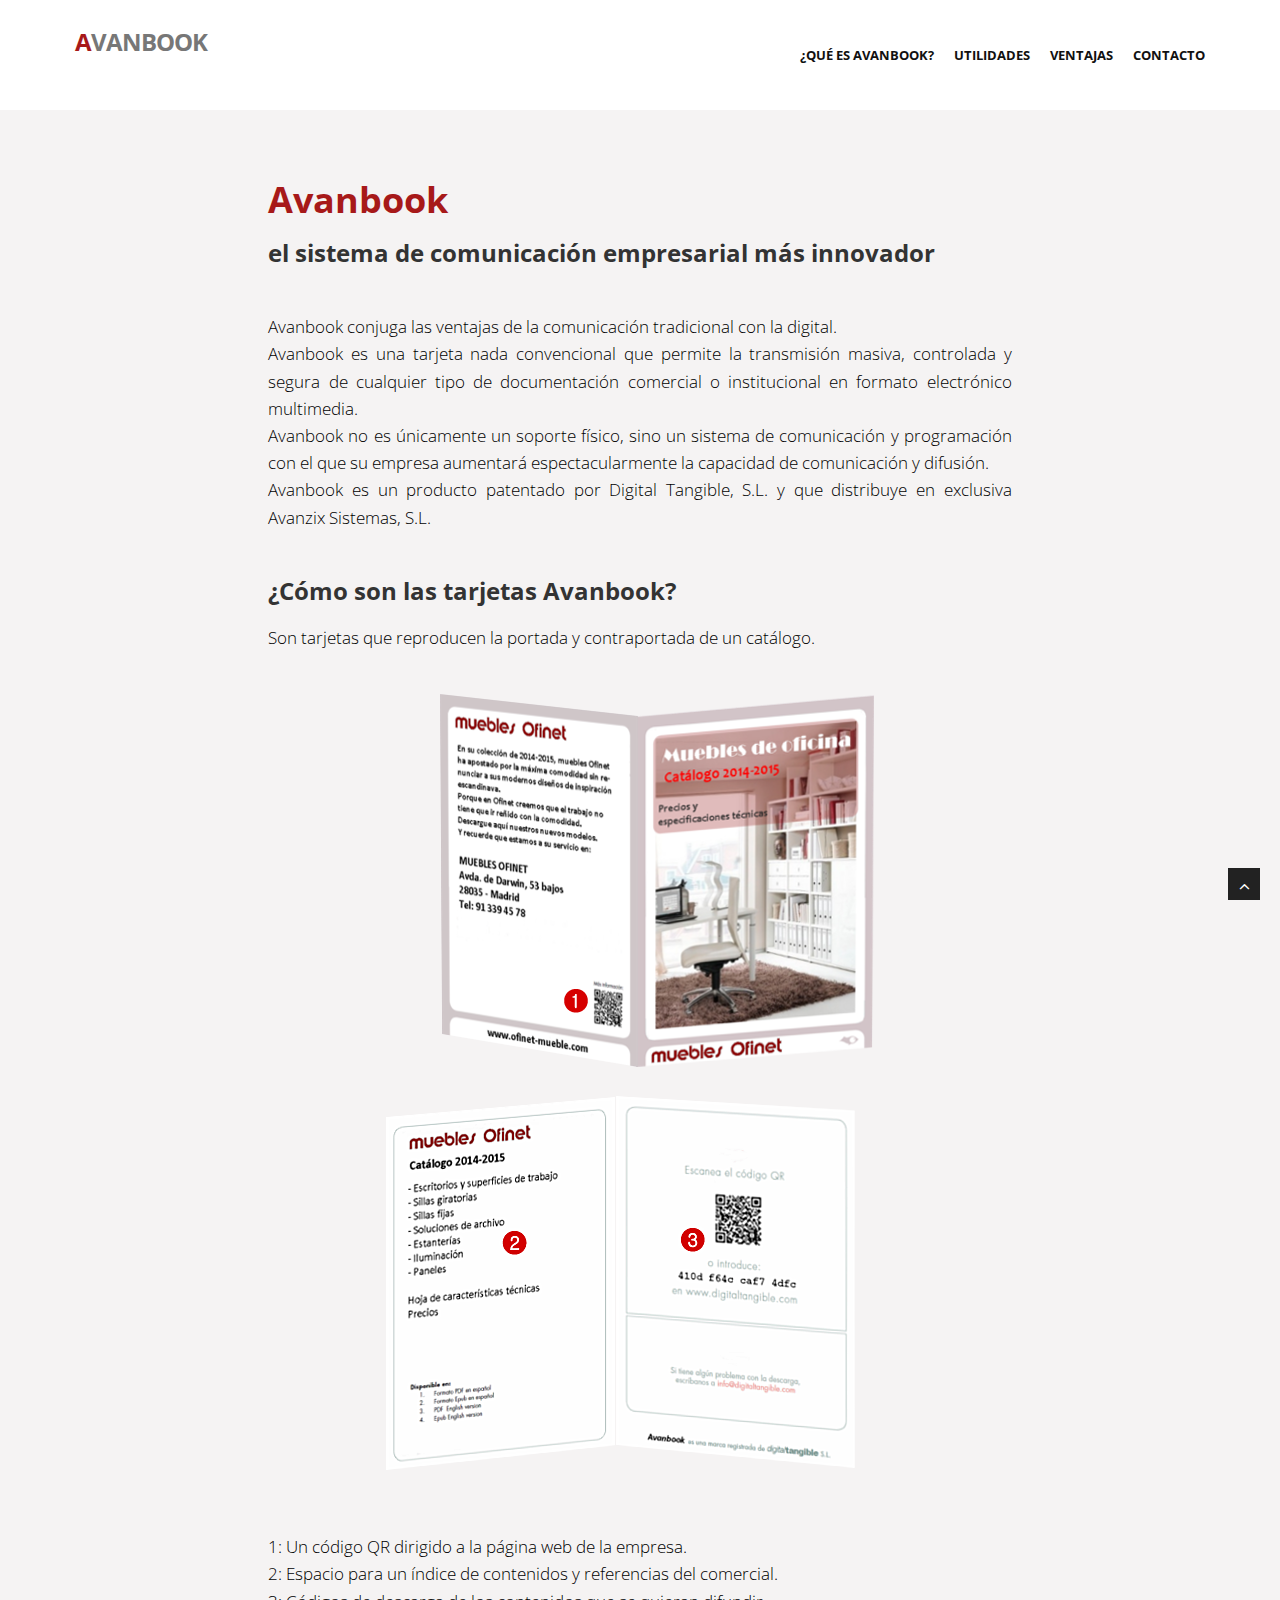
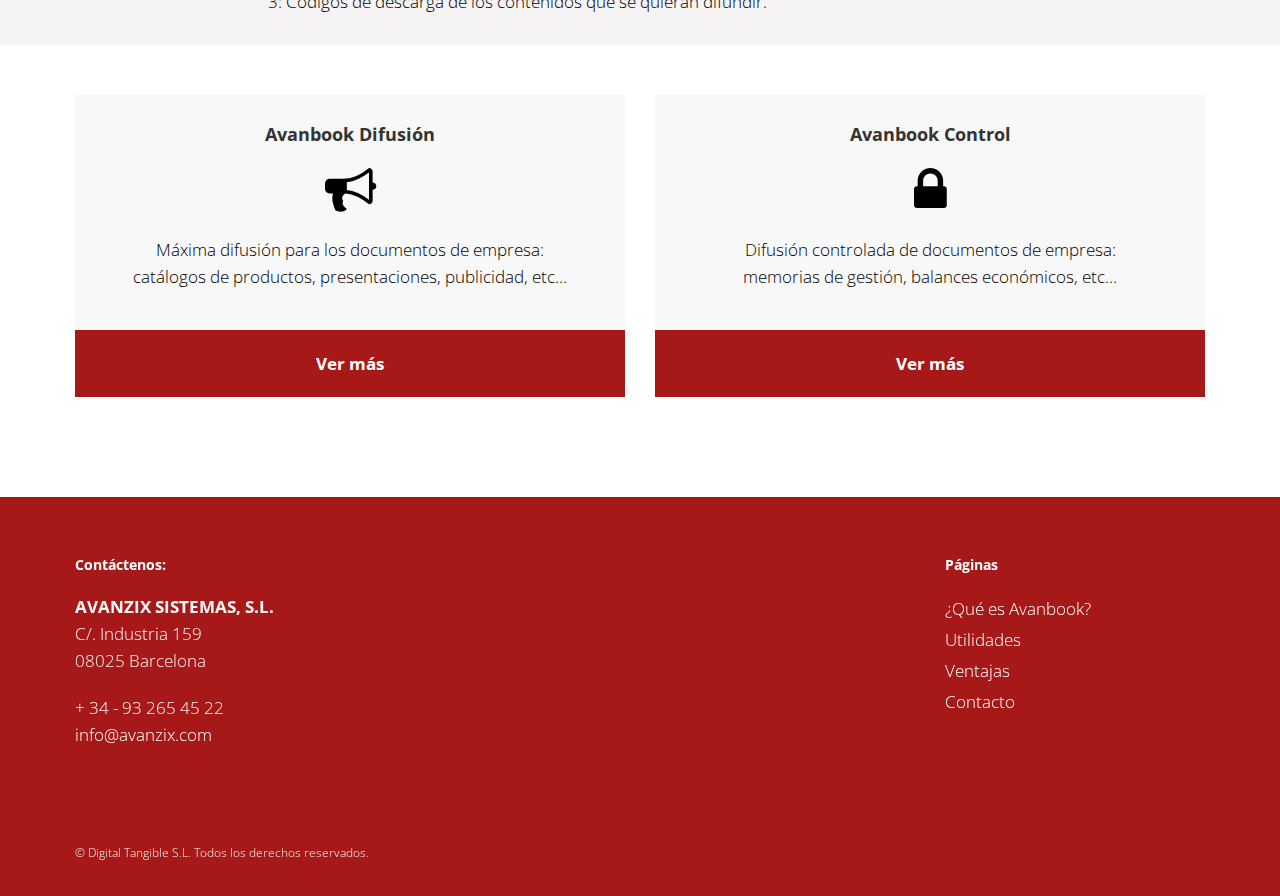
==== avanbook.html @ 6d91acd9 "SEO" ====
<!DOCTYPE html>
<html lang="en">
<head>
    <meta charset="utf-8">
    <title>Sepa quién ha leído su información de empresa y reduzca sus gastos de impresión de catálogos con Avanbook, el sistema de comunicación más innovador</title>
    <meta name="viewport" content="width=device-width, initial-scale=1.0"/>
    <meta name="description" content=""/>
    <!-- css -->
    <link href="css/bootstrap.min.css" rel="stylesheet"/>
    <link href="css/fancybox/jquery.fancybox.css" rel="stylesheet">
    <link href="css/flexslider.css" rel="stylesheet"/>
    <link href="css/style.css" rel="stylesheet"/>


    <!-- Theme skin -->
    <link href="skins/default.css" rel="stylesheet"/>

    <!-- HTML5 shim, for IE6-8 support of HTML5 elements -->
    <!--[if lt IE 9]>
    <script src="http://html5shim.googlecode.com/svn/trunk/html5.js"></script>
    <![endif]-->

</head>
<body>
<div id="wrapper">
    <!-- start header -->
    <header>
        <div class="navbar navbar-default navbar-static-top">
            <div class="container">
                <div class="navbar-header">
                    <button type="button" class="navbar-toggle" data-toggle="collapse" data-target=".navbar-collapse">
                        <span class="icon-bar"></span>
                        <span class="icon-bar"></span>
                        <span class="icon-bar"></span>
                    </button>
                    <a class="navbar-brand" href="index.html"><span>A</span>vanbook</a>
                </div>
                <div class="navbar-collapse collapse ">
                    <ul class="nav navbar-nav">
                        <li><a href="avanbook.html">¿Qué es Avanbook?</a></li>
                        <li><a href="features.html">Utilidades </a></li>
                        <li><a href="benefits.html">Ventajas </a></li>
                        <li><a href="contact.html">Contacto</a></li>
                    </ul>
                </div>
            </div>
        </div>
    </header>
    <section class="callaction">
        <div class="container">
            <div class="row">
                <div class="col-lg-8 col-lg-offset-2 justified">
                    <h1 class="block-heading">Avanbook</h1>

                    <h3>el sistema de comunicación empresarial más innovador</h3>


                    <br>
                    Avanbook conjuga las ventajas de la comunicación tradicional con la digital.<br>
                    Avanbook es una tarjeta nada convencional que permite la transmisión masiva, controlada y segura de
                    cualquier tipo de
                    documentación comercial o institucional en formato electrónico multimedia.<br>
                    Avanbook no es únicamente un soporte físico, sino un sistema de comunicación y programación
                    con el que su empresa aumentará espectacularmente la capacidad de comunicación y difusión.<br>
                    Avanbook es un producto patentado por Digital Tangible, S.L. y que distribuye en exclusiva Avanzix
                    Sistemas, S.L.<br>

                    <br>
                    <h3>¿Cómo son las tarjetas Avanbook?</h3>
                    Son tarjetas que reproducen la portada y contraportada de un catálogo. <br>
                    <br>

                    <img class="center-block img-responsive" src="img/mueblesofinetnumerado.png" alt="Avanbook difusión (frontal)">

                    <img class="center-block img-responsive" src="img/mueblesofinet2numerado.png" alt="Avanbook difusión (interior)" >
                    <br><br>
                    1: Un código QR dirigido a la página web de la empresa.<br>

                    2: Espacio para un índice de contenidos y referencias del comercial.<br>

                    3: Códigos de descarga de los contenidos que se quieran difundir.<br>


                </div>
            </div>
        </div>
    </section>
    <section id="content">
        <div class="container">
            <div class="row">
                <div class="col-lg-12">
                    <div class="row">
                        <div class="col-lg-6">
                            <div class="box">
                                <div class="box-gray aligncenter">
                                    <h4>Avanbook Difusión</h4>

                                    <div class="icon">
                                        <i class="fa fa-bullhorn fa-3x"></i>
                                    </div>
                                    <p>
                                        Máxima difusión para los documentos de empresa:<br>

                                        catálogos de productos,
                                        presentaciones, publicidad,
                                        etc…
                                    </p>

                                </div>
                                <div class="box-bottom">
                                    <a href="benefits.html">Ver más</a>
                                </div>
                            </div>
                        </div>
                        <div class="col-lg-6">
                            <div class="box">
                                <div class="box-gray aligncenter">
                                    <h4>Avanbook Control</h4>

                                    <div class="icon">
                                        <i class="fa fa-lock fa-3x"></i>
                                    </div>
                                    <p>
                                        Difusión controlada de documentos de empresa:<br>

                                        memorias de gestión,
                                        balances económicos,
                                        etc…
                                    </p>

                                </div>
                                <div class="box-bottom">
                                    <a href="benefits.html#ab_ctrl">Ver más</a>
                                </div>
                            </div>
                        </div>
                    </div>
                </div>
            </div>
        </div>
    </section>
    <footer>
        <div class="container">
            <div class="row">
                <div class="col-lg-3">
                    <div class="widget">
                        <h5 class="widgetheading">Contáctenos:</h5>
                        <address>
                            <strong>AVANZIX SISTEMAS, S.L.</strong><br>
                            C/. Industria 159<br>
                            08025 Barcelona
                        </address>
                        <p>
                            <i class="icon-phone"></i> + 34 - 93 265 45 22 <br>
                            <i class="icon-envelope-alt"></i> <a href="mailto:info@avanzix.com?subject=Informaci%C3%B3n%20sobre%20Avanbook" target="_top">info@avanzix.com</a>
                        </p>
                    </div>
                </div>
                <div class="col-lg-3 col-lg-offset-6">
                    <div class="widget">
                        <h5 class="widgetheading">Páginas</h5>
                        <ul class="link-list">
                            <li><a href="avanbook.html">¿Qué es Avanbook?</a></li>
                            <li><a href="features.html">Utilidades
                            </a></li>
                            <li><a href="benefits.html">Ventajas </a></li>
                            <li><a href="mailto:info@avanzix.com" target="_top">Contacto</a></li>
                        </ul>
                    </div>
                </div>
            </div>
        </div>
        <div id="sub-footer">
            <div class="container">
                <div class="row">
                    <div class="col-lg-6">
                        <div class="copyright">
                            <p>
                                &copy; Digital Tangible S.L. Todos los derechos reservados.
                            </p>
                        </div>
                    </div>
                </div>
            </div>
        </div>
    </footer>
</div>
<a href="#" class="scrollup"><i class="fa fa-angle-up active"></i></a>
<!-- javascript
    ================================================== -->
<!-- Placed at the end of the document so the pages load faster -->
<script src="js/jquery.js"></script>
<script src="js/jquery.easing.1.3.js"></script>
<script src="js/bootstrap.min.js"></script>
<script src="js/jquery.fancybox.pack.js"></script>
<script src="js/jquery.fancybox-media.js"></script>
<script src="js/google-code-prettify/prettify.js"></script>
<script src="js/portfolio/jquery.quicksand.js"></script>
<script src="js/portfolio/setting.js"></script>
<script src="js/jquery.flexslider.js"></script>
<script src="js/animate.js"></script>
<script src="js/custom.js"></script>
</body>
</html>
---- css/style.css ----
/* ==== Google font ==== */
@import url('http://fonts.googleapis.com/css?family=Noto+Serif:400,400italic,700|Open+Sans:300,400,600,700');
/* === prettify === */
@import url('../js/google-code-prettify/prettify.css');
/* === fontawesome === */
@import url('font-awesome.css');
/* === custom icon === */
@import url('custom-fonts.css');
/* ==== overwrite bootstrap standard ==== */
@import url('overwrite.css');
@import url('animate.css');

/* ===================================
1. General
==================================== */

body {
    font-family: 'Open Sans', Arial, sans-serif;
    font-size: 17px;
    font-weight: 300;
    line-height: 1.6em;
    color: #656565;
}

a:active {
    outline: 0;
}

.clear {
    clear: both;
}

h1, h2, h3, h4, h5, h6 {
    font-family: 'Open Sans', Arial, sans-serif;
    font-weight: 700;
    line-height: 1.1em;
    color: #333;
    margin-bottom: 20px;
}

/* ===================================
2. layout
==================================== */

.container {
    padding: 0 20px 0 20px;
    position: relative;
}

#wrapper {
    width: 100%;
    margin: 0;
    padding: 0;
}

.row, .row-fluid {
    margin-bottom: 30px;
}

.row .row, .row-fluid .row-fluid {
    margin-bottom: 30px;
}

.row.nomargin, .row-fluid.nomargin {
    margin-bottom: 0;
}

/* ===================================
3. Responsive media
==================================== */

.video-container, .map-container, .embed-container {
    position: relative;
    margin: 0 0 15px 0;
    padding-bottom: 51%;
    padding-top: 30px;
    height: 0;
    overflow: hidden;
    border: none;
}

.embed-container iframe,
.embed-container object,
.embed-container embed,
.video-container iframe,
.map-container iframe,
.map-container object,
.map-container embed,
.video-container object,
.video-container embed {
    position: absolute;
    top: 0;
    left: 0;
    width: 100%;
    height: 100%;
}

iframe {
    border: none;
}

img.img-polaroid {
    margin: 0 0 20px 0;
}

.img-box {
    max-width: 100%;
}

/* ===================================
4. Header
==================================== */

/* --- header -- */

header .navbar {
    margin-bottom: 0;
}

.navbar-default {
    border: none;
}

.navbar-brand {
    color: #222;
    text-transform: uppercase;
    font-size: 24px;
    font-weight: 700;
    line-height: 1em;
    letter-spacing: -1px;
    margin-top: 30px;
    padding: 0 0 0 15px;
}

header .navbar-collapse ul.navbar-nav {
    float: right;
    margin-right: 0;
}

header .navbar-default {
    background-color: #fff;
}

header .nav li a:hover,
header .nav li a:focus,
header .nav li.active a,
header .nav li.active a:hover,
header .nav li a.dropdown-toggle:hover,
header .nav li a.dropdown-toggle:focus,
header .nav li.active ul.dropdown-menu li a:hover,
header .nav li.active ul.dropdown-menu li.active a {
    -webkit-transition: all .3s ease;
    -moz-transition: all .3s ease;
    -ms-transition: all .3s ease;
    -o-transition: all .3s ease;
    transition: all .3s ease;
}

header .navbar-default .navbar-nav > .open > a,
header .navbar-default .navbar-nav > .open > a:hover,
header .navbar-default .navbar-nav > .open > a:focus {
    -webkit-transition: all .3s ease;
    -moz-transition: all .3s ease;
    -ms-transition: all .3s ease;
    -o-transition: all .3s ease;
    transition: all .3s ease;
}

header .navbar {
    min-height: 100px;
}

header .navbar-nav > li {
    padding-bottom: 30px;
    padding-top: 30px;
}

header .navbar-nav > li > a {
    padding-bottom: 6px;
    padding-top: 5px;
    margin-left: 2px;
    line-height: 30px;
    font-weight: 700;
    -webkit-transition: all .3s ease;
    -moz-transition: all .3s ease;
    -ms-transition: all .3s ease;
    -o-transition: all .3s ease;
    transition: all .3s ease;
}

.dropdown-menu li a:hover {
    color: #fff !important;
}

header .nav .caret {
    border-bottom-color: #f5f5f5;
    border-top-color: #f5f5f5;
}

.navbar-default .navbar-nav > .active > a,
.navbar-default .navbar-nav > .active > a:hover,
.navbar-default .navbar-nav > .active > a:focus {
    background-color: #fff;
}

.navbar-default .navbar-nav > .open > a,
.navbar-default .navbar-nav > .open > a:hover,
.navbar-default .navbar-nav > .open > a:focus {
    background-color: #fff;
}

.dropdown-menu {
    box-shadow: none;
    border-radius: 0;
    border: none;
}

.dropdown-menu li:last-child {
    padding-bottom: 0 !important;
    margin-bottom: 0;
}

header .nav li .dropdown-menu {
    padding: 0;
}

header .nav li .dropdown-menu li a {
    line-height: 28px;
    padding: 3px 12px;
}

/* --- menu --- */

header .navigation {
    float: right;
}

header ul.nav li {
    border: none;
    margin: 0;
}

header ul.nav li a {
    font-size: 12px;
    border: none;
    font-weight: 700;
    text-transform: uppercase;
}

header ul.nav li ul li a {
    font-size: 12px;
    border: none;
    font-weight: 300;
    text-transform: uppercase;
}

.navbar .nav > li > a {
    color: #111;
    text-shadow: none;
}

.navbar .nav a:hover {
    background: none;
}

.navbar .nav > .active > a, .navbar .nav > .active > a:hover {
    background: none;
    font-weight: 700;
}

.navbar .nav > .active > a:active, .navbar .nav > .active > a:focus {
    background: none;
    outline: 0;
    font-weight: 700;
}

.navbar .nav li .dropdown-menu {
    z-index: 2000;
}

header ul.nav li ul {
    margin-top: 1px;
}

header ul.nav li ul li ul {
    margin: 1px 0 0 1px;
}

.dropdown-menu .dropdown i {
    position: absolute;
    right: 0;
    margin-top: 3px;
    padding-left: 20px;
}

.navbar .nav > li > .dropdown-menu:before {
    display: inline-block;
    border-right: none;
    border-bottom: none;
    border-left: none;
    border-bottom-color: none;
    content: none;
}

ul.nav li.dropdown a {
    z-index: 1000;
    display: block;
}

select.selectmenu {
    display: none;
}

/* ===================================
5. Section: Featured
==================================== */

#featured {
    width: 100%;
    background: #fcfcfc;
    position: relative;
    margin: 0;
    padding: 0;
}

/* ===================================
6. Sliders
==================================== */
/* --- flexslider --- */

#featured .flexslider {
    padding: 0;
    margin: 50px 0 30px;
    background: #fff;
    position: relative;
    zoom: 1;
}

.flex-caption {
    background: none;
    -ms-filter: progid:DXImageTransform.Microsoft.gradient(startColorstr=#4C000000, endColorstr=#4C000000);
    filter: progid:DXImageTransform.Microsoft.gradient(startColorstr=#4C000000, endColorstr=#4C000000);
    zoom: 1;
}

.flex-caption {
    bottom: 35px;
    background-color: rgba(0, 0, 0, 0.8);
    color: #fff;
    margin: 0 50px;
    padding: 25px 25px 25px 30px;
    position: absolute;
    right: 0;
    width: 295px;
}

.flex-caption h3 {
    color: #fff;
    letter-spacing: 1px;
    margin-bottom: 8px;
    text-transform: uppercase;
}

.flex-caption p {
    margin: 0 0 15px;
}

/* ===================================
7. Section: call action
==================================== */
section.callaction {
    background: #F5F3F3;
    padding: 50px 0 0 0;
}

/* ===================================
8. Section: Content
==================================== */

#content {
    position: relative;
    background: #fff;
    padding: 50px 0 40px 0;
}

#content img {
    max-width: 100%;
    height: auto;
}

/* --- Call to action --- */

.cta-text {
    text-align: center;
    margin-top: 10px;
}

.big-cta .cta {
    margin-top: 10px;
}

/* --- box --- */

.box {
    width: 100%;
}

.box-gray {
    background: #f8f8f8;
    padding: 20px 20px 30px;
}

.box-gray h4, .box-gray i {
    margin-bottom: 20px;
}

.box-bottom {
    padding: 20px 0;
    text-align: center;
}

.box-bottom a {
    color: #fff;
    font-weight: 700;
}

.box-bottom a:hover {
    color: #eee;
    text-decoration: none;
}

/* ===================================
9. Section: Bottom
==================================== */

#bottom {
    background: #fcfcfc;
    padding: 50px 0 0;

}

/* twitter */
#twitter-wrapper {
    text-align: center;
    width: 70%;
    margin: 0 auto;
}

#twitter em {
    font-style: normal;
    font-size: 13px;
}

#twitter em.twitterTime a {
    font-weight: 600;
}

#twitter ul {
    padding: 0;
    list-style: none;
}

#twitter ul li {
    font-size: 20px;
    line-height: 1.6em;
    font-weight: 300;
    margin-bottom: 20px;
    position: relative;
    word-break: break-word;
}

/* ===================================
10. Inner - Section: page headline
==================================== */

#inner-headline {
    background: #252525;
    position: relative;
    margin: 0;
    padding: 0;
    color: #fefefe;
}

#inner-headline .inner-heading h2 {
    color: #fff;
    margin: 20px 0 0 0;
}

/* --- breadcrumbs --- */
#inner-headline ul.breadcrumb {
    margin: 30px 0 0;
    float: left;
}

#inner-headline ul.breadcrumb li {
    margin-bottom: 0;
    padding-bottom: 0;
}

#inner-headline ul.breadcrumb li {
    font-size: 13px;
    color: #fff;
}

#inner-headline ul.breadcrumb li i {
    color: #dedede;
}

#inner-headline ul.breadcrumb li a {
    color: #fff;
}

ul.breadcrumb li a:hover {
    text-decoration: none;
}

/* ============================
11. Forms
============================= */

/* --- contact form  ---- */
form#contactform input[type="text"] {
    width: 100%;
    border: 1px solid #f5f5f5;
    min-height: 40px;
    padding-left: 20px;
    font-size: 13px;
    padding-right: 20px;
    -webkit-box-sizing: border-box;
    -moz-box-sizing: border-box;
    box-sizing: border-box;

}

form#contactform textarea {
    border: 1px solid #f5f5f5;
    width: 100%;
    padding-left: 20px;
    padding-top: 10px;
    font-size: 13px;
    padding-right: 20px;
    -webkit-box-sizing: border-box;
    -moz-box-sizing: border-box;
    box-sizing: border-box;

}

form#contactform .validation {
    font-size: 11px;
}

#sendmessage {
    border: 1px solid #e6e6e6;
    background: #f6f6f6;
    display: none;
    text-align: center;
    padding: 15px 12px 15px 65px;
    margin: 10px 0;
    font-weight: 600;
    margin-bottom: 30px;

}

#sendmessage.show, .show {
    display: block;
}

/* --- comment form ---- */
form#commentform input[type="text"] {
    width: 100%;
    min-height: 40px;
    padding-left: 20px;
    font-size: 13px;
    padding-right: 20px;
    -webkit-box-sizing: border-box;
    -moz-box-sizing: border-box;
    box-sizing: border-box;
    -webkit-border-radius: 2px 2px 2px 2px;
    -moz-border-radius: 2px 2px 2px 2px;
    border-radius: 2px 2px 2px 2px;

}

form#commentform textarea {
    width: 100%;
    padding-left: 20px;
    padding-top: 10px;
    font-size: 13px;
    padding-right: 20px;
    -webkit-box-sizing: border-box;
    -moz-box-sizing: border-box;
    box-sizing: border-box;
    -webkit-border-radius: 2px 2px 2px 2px;
    -moz-border-radius: 2px 2px 2px 2px;
    border-radius: 2px 2px 2px 2px;
}

/* --- search form --- */
.search {
    float: right;
    margin: 35px 0 0;
    padding-bottom: 0;
}

#inner-headline form.input-append {
    margin: 0;
    padding: 0;
}

/* ===============================
12. Portfolio
================================ */

.work-nav #filters {
    margin: 0;
    padding: 0;
    list-style: none;
}

.work-nav #filters li {
    margin: 0 10px 30px 0;
    padding: 0;
    float: left;
}

.work-nav #filters li a {
    color: #7F8289;
    font-size: 16px;
    display: block;
}

.work-nav #filters li a:hover {

}

.work-nav #filters li a.selected {
    color: #DE5E60;
}

#thumbs {
    margin: 0;
    padding: 0;
}

#thumbs li {
    list-style-type: none;
}

.item-thumbs {
    position: relative;
    overflow: hidden;
    margin-bottom: 30px;
    cursor: pointer;
}

.item-thumbs a + img {
    width: 100%;
}

.item-thumbs .hover-wrap {
    position: absolute;
    display: block;
    width: 100%;
    height: 100%;

    opacity: 0;
    filter: alpha(opacity=0);

    -webkit-transition: all 450ms ease-out 0s;
    -moz-transition: all 450ms ease-out 0s;
    -o-transition: all 450ms ease-out 0s;
    transition: all 450ms ease-out 0s;

    -webkit-transform: rotateY(180deg) scale(0.5, 0.5);
    -moz-transform: rotateY(180deg) scale(0.5, 0.5);
    -ms-transform: rotateY(180deg) scale(0.5, 0.5);
    -o-transform: rotateY(180deg) scale(0.5, 0.5);
    transform: rotateY(180deg) scale(0.5, 0.5);
}

.item-thumbs:hover .hover-wrap,
.item-thumbs.active .hover-wrap {
    opacity: 1;
    filter: alpha(opacity=100);

    -webkit-transform: rotateY(0deg) scale(1, 1);
    -moz-transform: rotateY(0deg) scale(1, 1);
    -ms-transform: rotateY(0deg) scale(1, 1);
    -o-transform: rotateY(0deg) scale(1, 1);
    transform: rotateY(0deg) scale(1, 1);
}

.item-thumbs .hover-wrap .overlay-img {
    position: absolute;
    width: 50%;
    height: 100%;
    opacity: 0.80;
    filter: alpha(opacity=80);
    background: #000;
}

.item-thumbs .hover-wrap .overlay-img-thumb {
    position: absolute;
    border-radius: 60px;
    top: 50%;
    left: 50%;
    margin: -16px 0 0 -16px;
    color: #fff;
    font-size: 32px;
    line-height: 1em;
    opacity: 1;
    filter: alpha(opacity=100);
}

/* --- Portolio filter --- */

ul.portfolio-categ {
    margin: 10px 0 30px 0;
    padding: 0;
    float: left;
    list-style: none;
}

ul.portfolio-categ li {
    margin: 0;
    padding: 0 20px 0 0;
    float: left;
    list-style: none;
    font-size: 13px;
    font-weight: 600;
}

ul.portfolio-categ li a {
    display: block;
    padding: 35x 0 35x 0;
    color: #353535;
}

ul.portfolio-categ li.active a:hover, ul.portfolio-categ li a:hover, ul.portfolio-categ li a:focus, ul.portfolio-categ li a:active {
    text-decoration: none;
    outline: 0;
}

/* --- portfolio detail --- */
.top-wrapper {
    margin-bottom: 20px;
}

/* ===============================
13. Elements
================================ */

/* --- blockquote --- */
blockquote {
    font-size: 16px;
    font-weight: 400;
    font-family: 'Noto Serif', serif;
    font-style: italic;
    padding-left: 0;
    color: #a2a2a2;
    line-height: 1.6em;
    border: none;
}

blockquote cite {
    display: block;
    font-size: 12px;
    color: #666;
    margin-top: 10px;
}

blockquote cite:before {
    content: "\2014 \0020";
}

blockquote cite a,
blockquote cite a:visited,
blockquote cite a:visited {
    color: #555;
}

/* --- pullquotes --- */

.pullquote-left {
    display: block;
    color: #a2a2a2;
    font-family: 'Noto Serif', serif;
    font-size: 14px;
    line-height: 1.6em;
    padding-left: 20px;
}

.pullquote-right {
    display: block;
    color: #a2a2a2;
    font-family: 'Noto Serif', serif;
    font-size: 14px;
    line-height: 1.6em;
    padding-right: 20px;
}

/* --- button --- */
.btn-theme {
    color: #fff;
}

.btn-theme:hover {
    color: #eee;
}

/* --- list style --- */

ul.general {
    list-style: none;
    margin-left: 0;
}

ul.link-list {
    margin: 0;
    padding: 0;
    list-style: none;
}

ul.link-list li {
    margin: 0;
    padding: 2px 0 2px 0;
    list-style: none;
}

footer ul.link-list li a {
    color: #fff;
}

footer ul.link-list li a:hover {
    color: #eee;
}

/* --- Heading style --- */

h4.heading {
    font-weight: 700;
}

.heading {
    margin-bottom: 30px;
}

.heading {
    position: relative;

}

.widgetheading {
    width: 100%;

    padding: 0;
}

#bottom .widgetheading {
    position: relative;
    border-bottom: #e6e6e6 1px solid;
    padding-bottom: 9px;
}

aside .widgetheading {
    position: relative;
    border-bottom: #e9e9e9 1px solid;
    padding-bottom: 9px;
}

footer .widgetheading {
    position: relative;
}

footer .widget .social-network {
    position: relative;
}

#bottom .widget .widgetheading span, aside .widget .widgetheading span, footer .widget .widgetheading span {
    position: absolute;
    width: 60px;
    height: 1px;
    bottom: -1px;
    right: 0;

}

/* --- Map --- */
.map {
    position: relative;
    margin-top: -50px;
    margin-bottom: 40px;
}

.map iframe {
    width: 100%;
    height: 450px;
    border: none;
}

.map-grid iframe {
    width: 100%;
    height: 350px;
    border: none;
    margin: 0 0 -5px 0;
    padding: 0;
}

/* --- our team --- */

ul.team-detail {
    margin: -10px 0 0 0;
    padding: 0;
    list-style: none;
}

ul.team-detail li {
    border-bottom: 1px dotted #e9e9e9;
    margin: 0 0 15px 0;
    padding: 0 0 15px 0;
    list-style: none;
}

ul.team-detail li label {
    font-size: 13px;
}

ul.team-detail li h4, ul.team-detail li label {
    margin-bottom: 0;
}

ul.team-detail li ul.social-network {
    border: none;
    margin: 0;
    padding: 0;
}

ul.team-detail li ul.social-network li {
    border: none;
    margin: 0;
}

ul.team-detail li ul.social-network li i {
    margin: 0;
}

/* --- Pricing box --- */

.pricing-title {
    background: #fff;
    text-align: center;
    padding: 10px 0 10px 0;
}

.pricing-title h3 {
    font-weight: 600;
    margin-bottom: 0;
}

.pricing-offer {
    background: #fcfcfc;
    text-align: center;
    padding: 40px 0 40px 0;
    font-size: 18px;
    border-top: 1px solid #e6e6e6;
    border-bottom: 1px solid #e6e6e6;
}

.pricing-box.special .pricing-offer {
    color: #fff;
}

.pricing-offer strong {
    font-size: 78px;
    line-height: 89px;
}

.pricing-offer sup {
    font-size: 28px;
}

.pricing-content {
    background: #fff;
    text-align: center;
    font-size: 14px;
}

.pricing-content strong {
    color: #353535;
}

.pricing-content ul {
    list-style: none;
    padding: 0;
    margin: 0;
}

.pricing-content ul li {
    border-bottom: 1px solid #e9e9e9;
    list-style: none;
    padding: 15px 0 15px 0;
    margin: 0 0 0 0;
    color: #888;
}

.pricing-action {
    margin: 0;
    background: #fcfcfc;
    text-align: center;
    padding: 20px 0 30px 0;
}

.pricing-wrapp {
    margin: 0 auto;
    width: 100%;
    background: #fd0000;
}

/* --- pricing box alt 1 --- */
.pricing-box-alt {
    border: 1px solid #e6e6e6;
    background: #fcfcfc;
    position: relative;
    margin: 0 0 20px 0;
    padding: 0;
    -webkit-box-shadow: 0 2px 0 rgba(0, 0, 0, 0.03);
    -moz-box-shadow: 0 2px 0 rgba(0, 0, 0, 0.03);
    box-shadow: 0 2px 0 rgba(0, 0, 0, 0.03);
    -webkit-box-sizing: border-box;
    -moz-box-sizing: border-box;
    box-sizing: border-box;
}

.pricing-box-alt .pricing-heading {
    background: #fcfcfc;
    text-align: center;
    padding: 40px 0 0px 0;
    display: block;
}

.pricing-box-alt.special .pricing-heading {
    background: #fcfcfc;
    text-align: center;
    padding: 40px 0 1px 0;
    border-bottom: none;
    display: block;
    color: #fff;
}

.pricing-box-alt.special .pricing-heading h3 {
    color: #fff;
}

.pricing-box-alt .pricing-heading h3 strong {
    font-size: 32px;
    font-weight: 700;
    letter-spacing: -1px;
}

.pricing-box-alt .pricing-heading h3 {
    font-size: 32px;
    font-weight: 300;
    letter-spacing: -1px;
}

.pricing-box-alt .pricing-terms {
    text-align: center;
    background: #333;
    display: block;
    overflow: hidden;
    padding: 30px 0 20px;
}

.pricing-box-alt .pricing-terms h6 {
    font-style: italic;
    margin-top: 10px;
    color: #fff;

    font-family: 'Noto Serif', serif;
}

.pricing-box-alt .icon .price-circled {
    margin: 10px 10px 10px 0;
    display: inline-block !important;
    text-align: center !important;
    color: #fff;
    width: 68px;
    height: 68px;
    padding: 12px;
    font-size: 16px;
    font-weight: 700;
    line-height: 68px;
    text-shadow: none;
    cursor: pointer;
    background-color: #888;
    border-radius: 64px;
    -moz-border-radius: 64px;
    -webkit-border-radius: 64px;
}

.pricing-box-alt .pricing-action {
    margin: 0;
    text-align: center;
    padding: 30px 0 30px 0;
}

/* ===============================
14. Blog & article
================================ */

article {
    margin-bottom: 40px;
}

article .post-heading h3 {
    margin-bottom: 20px;
}

article .post-heading h3 a {
    font-weight: 700;
    color: #353535;
}

article .post-heading h3 a:hover {
    text-decoration: none;
}

/* --- post meta --- */
.post-meta {
    background: #fcfcfc;
    border: 1px solid #e6e6e6;
    border-top: none;
    text-align: center;
}

.post-meta .format {
    border-bottom: 1px solid #e6e6e6;
    padding: 10px 0 10px;
}

.post-meta i {
    margin: 0;
}

.post-meta .date {
    border-bottom: 1px solid #e6e6e6;
    padding: 10px 0 10px;
}

.post-meta .date span {
    text-align: center;
    color: #999;
    font-size: 12px;
    font-weight: 600;
}

.post-meta .comments {
    padding: 10px 0 10px;
}

.post-meta .comments a {
    color: #999;
    font-size: 12px;
    font-weight: 700;
}

.post-meta .comments a:hover {
    text-decoration: none;
}

/* --- post format --- */

.post-image {
    margin-bottom: 20px;
}

.post-quote {
    margin-bottom: 20px;
}

.post-video {
    margin-bottom: 20px;
}

.post-audio {
    margin-bottom: 20px;
}

.post-link {
    margin-bottom: 20px;
}

.post-slider {
    margin-bottom: 20px;
}

.post-quote blockquote {
    font-size: 16px;
    color: #999;
    font-family: 'Noto Serif', serif;
    font-style: italic;
    line-height: 1.6em;
}

.post-image img:hover {
    -webkit-box-shadow: 0 0 2px #979797;
    -moz-box-shadow: 0 0 2px #979797;
    box-shadow: 0 0 2px #979797;
    -webkit-transition: all 1s ease-in-out;
    -moz-transition: all 1s ease-in-out;
    -o-transition: all 1s ease-in-out;
    transition: all 1s ease-in-out;
}

ul.meta-post {
    float: left;
    margin: 0;
    padding: 0;
    list-style: none;
}

ul.meta-post li {
    float: left;
    margin: 0 10px 0 0;
    padding: 0;
    list-style: none;
    border-right: 1px dotted #e9e9e9;
    padding-right: 10px;
}

ul.meta-post li i {
    float: left;
    font-size: 12px;
    margin: 2px 5px 0 0;
}

ul.meta-post li a {
    color: #999;
    float: left;
    font-size: 12px;
    font-weight: 600;
}

/* --- single post --- */
.bottom-article {
    overflow: hidden;
    border-top: 1px solid #f5f5f5;
    border-bottom: 1px solid #f5f5f5;
    padding: 10px 0 10px 0;
    margin-top: 20px;
}

/* --- author info --- */

.about-author {
    border: 1px solid #f5f5f5;
    padding: 20px;
    float: left;
    margin-bottom: 5px;
}

.about-author h5 {
    margin-bottom: 10px;
}

/* --- Comment --- */

.comment-area {
    float: left;
    width: 100%;
    margin-top: 30px;
}

.media-content {
    overflow: hidden;
    margin-left: 12px;
    border-bottom: 1px dotted #d5d5d5;
    padding-bottom: 20px;
}

.media-content h6 {
    font-size: 14px;
    font-weight: 700;
}

.media-content span {
    color: #a9a9a9;
    font-size: 14px;
    font-weight: 300;
}

.comment-area .thumbnail > img {
    display: block;
    width: 60px;
    height: 60px;
}

.filter-list {
    margin-top: 20px;
}

/* --- pagination --- */

#pagination a,
#pagination span {
    display: block;
    float: left;
    margin: 0 7px 0 0;
    padding: 7px 10px 6px 10px;
    font-size: 12px;
    line-height: 12px;
    color: #888;
    font-weight: 600;
}

#pagination a:hover {
    color: #fff;
    text-decoration: none;
}

#pagination span.current {
    background: #333;
    color: #fff;
    font-weight: bold;
}

/* ===============================
15. Aside, sidebar
================================ */

aside {
    position: relative;
    margin-bottom: 40px;
}

.sidebar-nav {
    float: left;
    width: 100%;
}

.right-sidebar {
    border-left: 1px solid #f5f5f5;
    padding: 0 0 0 30px;
    -webkit-box-shadow: inset 1px 0 0 0 rgba(0, 0, 0, .01);
    box-shadow: inset 1px 0 0 0 rgba(0, 0, 0, .01);

}

.left-sidebar {
    border-right: 1px solid #f5f5f5;
    padding: 0 30px 0 0;
    -webkit-box-shadow: inset 1px 0 0 0 rgba(0, 0, 0, .01);
    box-shadow: inset 1px 0 0 0 rgba(0, 0, 0, .01);
}

.left-sidebar .widget h3, .left-sidebar .widget .widget-content {
    padding-right: 20px;
}

aside .widget {
    margin-bottom: 40px;
}

ul.cat, ul.recent, ul.folio-detail, ul.contact-info {
    margin: 0;
    padding: 0;
    list-style: none;
}

ul.cat li, ul.recent li, ul.folio-detail li, ul.contact-info li {
    margin: 0 0 15px 0;
    list-style: none;
}

ul.cat li a, ul.folio-detail li a {
    color: #656565;
}

ul.folio-detail li label {
    display: inline;
    cursor: default;
    color: #353535;
    font-weight: bold;
}

.widget ul.recent li {
    margin-bottom: 20px;
}

ul.recent li h6 {
    margin: 0 0 10px 0;
}

ul.recent li h6 a {
    color: #353535;
    font-size: 16px;
    font-weight: 600;
}

.widget ul.tags {
    list-style: none;
    margin: 0;
    margin-left: 0;
    padding-left: 0;
}

.widget ul.tags li {
    margin: 0 5px 15px 0;
    display: inline-block;
}

.widget ul.tags li a {
    background: #e6e6e6;
    color: #333;
    padding: 5px 10px;
}

.widget ul.tags li a:hover {
    text-decoration: none;
    color: #fff;
}

/* ===== Widgets ===== */

/* --- flickr --- */
.widget .flickr_badge {
    width: 100%;
}

.widget .flickr_badge img {
    margin: 0 9px 20px 0;
}

footer .widget .flickr_badge {
    width: 100%;
}

footer .widget .flickr_badge img {
    margin: 0 9px 20px 0;
}

.flickr_badge img {
    width: 50px;
    height: 50px;
    float: left;
    margin: 0 9px 20px 0;
}

/* --- latest tweet widget --- */

.twitter ul {
    margin-left: 0;
    list-style: none;
}

.twitter img {
    float: left;
    margin-right: 15px;
}

.twitter span.tweet_time {
    display: block;
    padding-bottom: 5px;

}

.twitter li {
    border-bottom: 1px dashed #efefef;
    padding-bottom: 20px;
    margin-bottom: 20px;
    list-style: none;
}

.twitter li:last-child {
    border: none;
}

/* --- Recent post widget --- */

.recent-post {
    margin: 20px 0 0 0;
    padding: 0;
    line-height: 18px;
}

.recent-post h5 a:hover {
    text-decoration: none;
}

.recent-post .text h5 a {
    color: #353535;
}

ul.time-post {
    float: left;
    width: 120px;
    padding: 0;
    list-style: none;
    margin: 0 20px 0 0;
    text-align: center;
    color: #0e0f0f;
}

ul.time-post li {
    float: none;
    background: #f8f8f8;
    list-style: none;
    margin: 0 0 2px 0;
    padding: 0;
}

ul.time-post li a img:hover {
    opacity: 0.8;
    /* For IE 5-7 */
    filter: progid:DXImageTransform.Microsoft.Alpha(Opacity=80);
    /* For IE 8 8 */
    -MS-filter: "progid:DXImageTransform.Microsoft.Alpha(Opacity=80)";
}

ul.time-post li.time {
    float: none;
    padding: 5px 0 5px 0;
    text-shadow: none;
}

.recent-post ul.time-post li.time {
    color: #121214;
}

.post-meta {
    margin-bottom: 20px;
}

.post-meta span {
    padding: 0 10px 0 10px;
    margin-bottom: 10px;
}

.post-meta span a {
    color: #919191;
}

.post-meta strong {
    font-weight: 200px;
    color: #c7c7c7;
}

.item .text {
    margin-left: 140px;
    margin-bottom: 20px;
}

/* ===============================
16. Footer
================================ */

footer {
    padding: 50px 0 0 0;
    color: #f8f8f8;
}

footer a {
    color: #fff;
}

footer a:hover {
    color: #eee;
}

footer h1, footer h2, footer h3, footer h4, footer h5, footer h6 {
    color: #fff;
}

footer address {
    line-height: 1.6em;
}

footer h5 a:hover, footer a:hover {
    text-decoration: none;
}

ul.social-network {
    list-style: none;
    margin: 0;
}

ul.social-network li {
    display: inline;
    margin: 0 5px;
}

#sub-footer {
    text-shadow: none;
    color: #f5f5f5;
    padding: 0;
    padding-top: 30px;
    margin: 20px 0 0 0;
}

#sub-footer p {
    margin: 0;
    padding: 0;
}

#sub-footer span {
    color: #f5f5f5;
}

.copyright {
    text-align: left;
    font-size: 12px;
}

#sub-footer ul.social-network {
    float: right;
}

/* ===============================
 Live preview purpose
================================ */
/* --- buttons --- */

.bs-docs-example {
    margin: 0 0 10px 0;
}

.demobtn a.btn {
    margin: 0 10px 10px 0;
}

section.demogrid .col-lg-1, section.demogrid .col-lg-2, section.demogrid .col-lg-3, section.demogrid .col-lg-4, section.demogrid .col-lg-5, section.demogrid .col-lg-6, section.demogrid .col-lg-7, section.demogrid .col-lg-8, section.demogrid .col-lg-9, section.demogrid .col-lg-10, section.demogrid .col-lg-11 {
    background: #f6f6f6;
    text-align: center;
    padding: 20px 0 20px;
}

section.demogrid .show-grid .row, section.demogrid .show-grid .row-fluid {
    margin-bottom: 0;
}

section.demogrid .show-grid .nest {
    background: #ddd;
    text-align: center;
    padding: 20px 0 20px;
}

section.demogrid .col-lg-12.nest {
    background: #f6f6f6;
    text-align: center;
    padding: 20px 0 0;
}

.demoinline p {
    display: inline;
    margin-right: 20px;
}

/* ===============================
17. Divider, Line & Misc
================================ */

.solidline {
    border-top: 1px solid #f5f5f5;
    margin: 0 0 30px;
}

.dottedline {
    border-top: 1px dotted #f5f5f5;
    margin: 0 0 30px;
}

.dashedline {
    border-top: 1px dashed #f5f5f5;
    margin: 0 0 30px;
}

.blankline {
    height: 1px;
    margin: 0 0 30px;
}

/* scroll to top */
.scrollup {
    position: fixed;
    width: 32px;
    height: 32px;
    bottom: 0px;
    right: 20px;
    background: #222;

}

a.scrollup {
    outline: 0;
    text-align: center;
}

a.scrollup:hover, a.scrollup:active, a.scrollup:focus {
    opacity: 1;
    text-decoration: none;
}

a.scrollup i {
    margin-top: 10px;
    color: #fff;
}

a.scrollup i:hover {
    text-decoration: none;
}

/* =============================
18. Position & alignment
============================= */

.absolute {
    position: absolute;
}

.relative {
    position: relative;
}

.aligncenter {
    text-align: center;
}

.aligncenter span {
    margin-left: 0;
}

.floatright {
    float: right;
}

.floatleft {
    float: left;
}

.floatnone {
    float: none;
}

.aligncenter {
    text-align: center;
}

/* --- Image allignment style --- */

img.pull-left, .align-left {
    float: left;
    margin: 0 15px 15px 0;
}

.widget img.pull-left {
    float: left;
    margin: 0 15px 15px 0;
}

img.pull-right, .align-right {
    float: right;
    margin: 0 0 15px 15px;
}

article img.pull-left, article .align-left {
    float: left;
    margin: 5px 15px 15px 0;
}

article img.pull-right, article .align-right {
    float: right;
    margin: 5px 0 15px 15px;
}

/* =============================
20. Spacer, margin
============================= */

.clear-marginbot {
    margin-bottom: 0;
}

.marginbot10 {
    margin-bottom: 10px;
}

.marginbot20 {
    margin-bottom: 20px;
}

.marginbot30 {
    margin-bottom: 30px;
}

.marginbot40 {
    margin-bottom: 40px;
}

.clear-margintop {
    margin-top: 0;
}

.margintop10 {
    margin-top: 10px;
}

.margintop20 {
    margin-top: 20px;
}

.margintop30 {
    margin-top: 30px;
}

.margintop40 {
    margin-top: 40px;
}

/* =============================
21. Media queries 
============================= */

@media (min-width: 768px) and (max-width: 979px) {

    a.detail {
        background: none;
        width: 100%;
    }

    footer .widget form input#appendedInputButton {
        display: block;
        width: 91%;
        -webkit-border-radius: 4px 4px 4px 4px;
        -moz-border-radius: 4px 4px 4px 4px;
        border-radius: 4px 4px 4px 4px;
    }

    footer .widget form .input-append .btn {
        display: block;
        width: 100%;
        padding-right: 0;
        padding-left: 0;
        -webkit-box-sizing: border-box;
        -moz-box-sizing: border-box;
        box-sizing: border-box;
        margin-top: 10px;
    }

    ul.related-folio li {
        width: 156px;
        margin: 0 20px 0 0;
    }
}

@media (max-width: 767px) {

    body {
        padding-right: 0;
        padding-left: 0;
    }

    .navbar-brand {
        margin-top: 10px;
        border-bottom: none;
    }

    .navbar-header {
        margin-top: 20px;
        border-bottom: none;
    }

    .navbar-nav {
        border-top: none;
        float: none;
        width: 100%;
    }

    header .navbar-nav > li {
        padding-bottom: 0;
        padding-top: 0;
    }

    header .nav li .dropdown-menu {
        margin-top: 0;
    }

    .dropdown-menu {
        position: absolute;
        top: 0;
        left: 40px;
        z-index: 1000;
        display: none;
        float: left;
        min-width: 160px;
        padding: 5px 0;
        margin: 2px 0 0;
        font-size: 13px;
        list-style: none;
        background-color: #fff;
        background-clip: padding-box;
        border: 1px solid #f5f5f5;
        border: 1px solid rgba(0, 0, 0, .15);
        border-radius: 0;
        -webkit-box-shadow: 0 6px 12px rgba(0, 0, 0, .175);
        box-shadow: 0 6px 12px rgba(0, 0, 0, .175);
    }

    .navbar-collapse.collapse {
        border: none;
        overflow: hidden;
    }

    .box {
        border-bottom: 1px solid #e9e9e9;
        padding-bottom: 20px;
    }

    #featured .flexslider .slide-caption {
        width: 90%;
        padding: 2%;
        position: absolute;
        left: 0;
        bottom: -40px;
    }

    #inner-headline .breadcrumb {
        float: left;
        clear: both;
        width: 100%;
    }

    .breadcrumb > li {
        font-size: 13px;
    }

    ul.portfolio li article a i.icon-48 {
        width: 20px;
        height: 20px;
        font-size: 16px;
        line-height: 20px;
    }

    .left-sidebar {
        border-right: none;
        padding: 0 0 0 0;
        border-bottom: 1px dotted #e6e6e6;
        padding-bottom: 10px;
        margin-bottom: 40px;
    }

    .right-sidebar {
        margin-top: 30px;
        border-left: none;
        padding: 0 0 0 0;
    }

    footer .col-lg-1, footer .col-lg-2, footer .col-lg-3, footer .col-lg-4, footer .col-lg-5, footer .col-lg-6,
    footer .col-lg-7, footer .col-lg-8, footer .col-lg-9, footer .col-lg-10, footer .col-lg-11, footer .col-lg-12 {
        margin-bottom: 20px;
    }

    #sub-footer ul.social-network {
        float: left;
    }

    [class*="span"] {
        margin-bottom: 20px;
    }

}

@media (max-width: 480px) {
    .bottom-article a.pull-right {
        float: left;
        margin-top: 20px;
    }

    .search {
        float: left;
    }

    .flexslider .flex-caption {
        display: none;
    }

    .cta-text {
        margin: 0 auto;
        text-align: center;
    }

    ul.portfolio li article a i {
        width: 20px;
        height: 20px;
        font-size: 14px;
    }

}

@media (max-width: 360px) {

}

/* custom */
.block-heading {
    color: #A71919;
}

.justified {
    text-align: justify;
}

body {
    color: #000000;
}
---- skins/default.css ----
/* === color === */

a, a:hover,a:focus,a:active, footer a.text-link:hover, strike, .post-meta span a:hover, footer a.text-link, 
ul.meta-post li a:hover, ul.cat li a:hover, ul.recent li h6 a:hover, ul.portfolio-categ li.active a, ul.portfolio-categ li.active a:hover, ul.portfolio-categ li a:hover,ul.related-post li h4 a:hover, span.highlight,article .post-heading h3 a:hover,
.navbar .nav > .active > a,.navbar .nav > .active > a:hover,.navbar .nav > li > a:hover,.navbar .nav > li > a:focus,.navbar .nav > .active > a:focus, .validation  { 
	color:#A71919;
}

.navbar-brand span{
    color: #A71919;
}

header .nav li a:hover,
header .nav li a:focus,
header .nav li.active a,
header .nav li.active a:hover,
header .nav li a.dropdown-toggle:hover,
header .nav li a.dropdown-toggle:focus,
header .nav li.active ul.dropdown-menu li a:hover,
header .nav li.active ul.dropdown-menu li.active a{
	color:#A71919;
}
.navbar-default .navbar-nav > .active > a,
.navbar-default .navbar-nav > .active > a:hover,
.navbar-default .navbar-nav > .active > a:focus {
	color:#A71919;
}
.navbar-default .navbar-nav > .open > a,
.navbar-default .navbar-nav > .open > a:hover,
.navbar-default .navbar-nav > .open > a:focus {
	color:#A71919;
}	
.dropdown-menu > .active > a,
.dropdown-menu > .active > a:hover,
.dropdown-menu > .active > a:focus {
	color:#A71919;
}
/* === background color === */

.custom-carousel-nav.right:hover, .custom-carousel-nav.left:hover, 
.dropdown-menu li:hover,
.dropdown-menu li a:hover,
.dropdown-menu li > a:focus,
.dropdown-submenu:hover > a, 
.dropdown-menu .active > a,
.dropdown-menu .active > a:hover,
.pagination ul > .active > a:hover,
.pagination ul > .active > a,
.pagination ul > .active > span,
.flex-control-nav li a:hover, 
.flex-control-nav li a.active {
  background-color: #A71919;
}


.breadcrumb {
  background-color: #A71919;
}

/* === border color === */
.pagination ul > li.active > a,
.pagination ul > li.active > span, a.thumbnail:hover, input[type="text"].search-form:focus {
	border:1px solid #A71919;
}

textarea:focus,
input[type="text"]:focus,
input[type="password"]:focus,
input[type="datetime"]:focus,
input[type="datetime-local"]:focus,
input[type="date"]:focus,
input[type="month"]:focus,
input[type="time"]:focus,
input[type="week"]:focus,
input[type="number"]:focus,
input[type="email"]:focus,
input[type="url"]:focus,
input[type="search"]:focus,
input[type="tel"]:focus,
input[type="color"]:focus,
.uneditable-input:focus {
  border-color: #A71919;
}

input:focus {
	border-color: #A71919;
}


#sendmessage {
	color: #A71919;
}

.pullquote-left {
	border-left:5px solid #A71919;
}

.pullquote-right {
	border-right:5px solid #A71919;
}

/* cta */

.cta-text h2 span {
	color: #A71919;
}

ul.clients li:hover {
	border:4px solid #A71919;
}

/* box */
.box-bottom {
	background:#A71919;
}

/* buttons */
.btn-dark:hover,.btn-dark:focus,.btn-dark:active  {
  background: #A71919;
  border:1px solid #A71919;
}

.btn-theme {
  border:1px solid #A71919;
  background: #A71919;
}

/* modal styled */
.modal.styled .modal-header {
  background-color: #A71919;
}


/* blog */
.post-meta {
	border-top:4px solid #A71919;
}

.post-meta .comments a:hover  {
	color:#A71919;
}

.widget ul.tags li a:hover {
	background: #A71919;
}

.recent-post .text h5 a:hover{
	color:#A71919;
}

/* pricing box */

.pricing-box-alt.special .pricing-heading {
	background: #A71919;
}


/* portfolio */
.item-thumbs .hover-wrap .overlay-img-thumb {
	background: #A71919;
}


/* pagination */
#pagination a:hover {
    background: #A71919;
}

/* pricing box */
.pricing-box.special .pricing-offer{
	background: #A71919;
}


/* fontawesome icons */
.icon-square:hover,
.icon-rounded:hover,
.icon-circled:hover {
    background-color: #A71919;
}
[class^="icon-"].active,
[class*=" icon-"].active {
    background-color: #A71919;
}

/* fancybox */
.fancybox-close:hover {
	background-color:#A71919;
}
.fancybox-nav:hover span {
	background-color:#A71919;
}

/* parallax c slider */
.da-slide .da-link:hover{
	background: #A71919;
	border: 4px solid #A71919;
}

.da-dots span{
	background: #A71919;
}

/* flexslider */
#featured .flexslider .slide-caption {
	border-left:5px solid #A71919;
}

/* Nivo slider */
.nivo-directionNav a:hover {
    background-color: #A71919;
}
.nivo-caption, .caption {
	border-bottom: #A71919 5px solid;
}

/* footer */
footer{
	background:#A71919;
}
#sub-footer{
	background:#A71919;
}
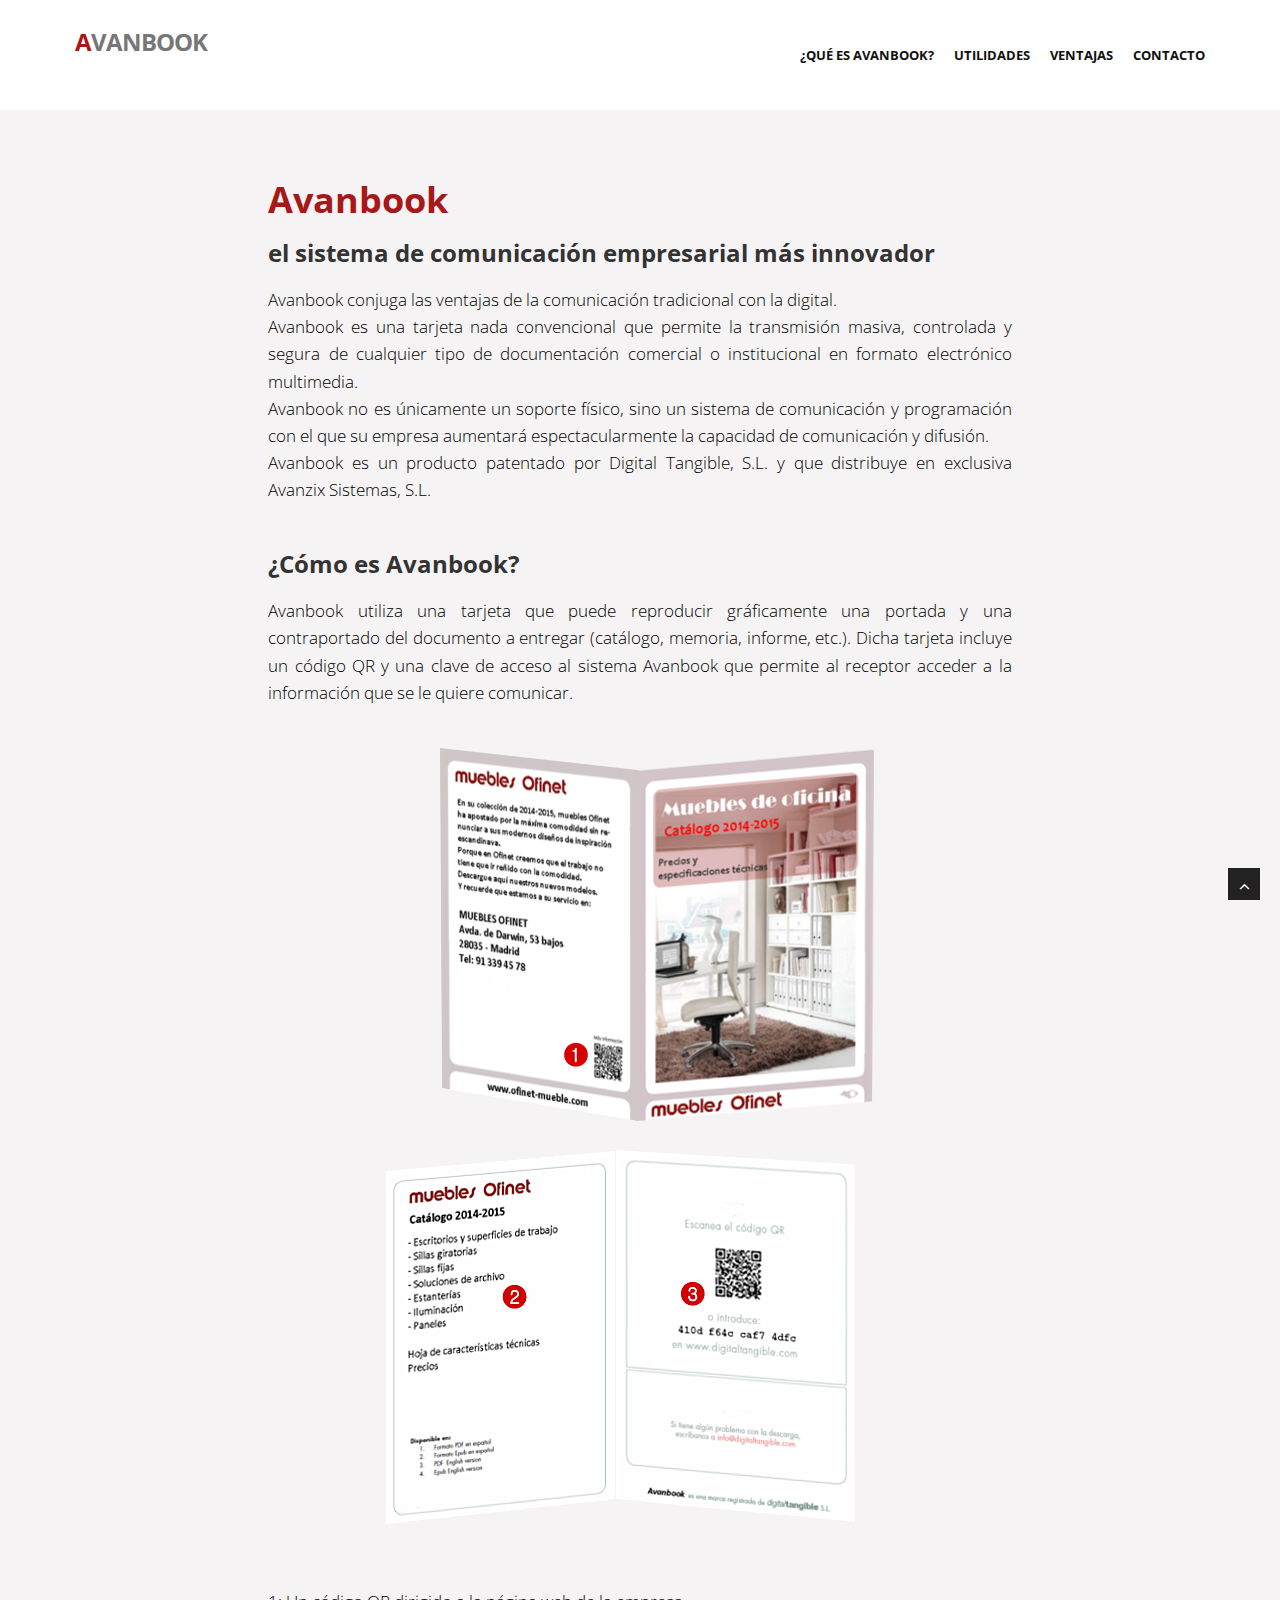
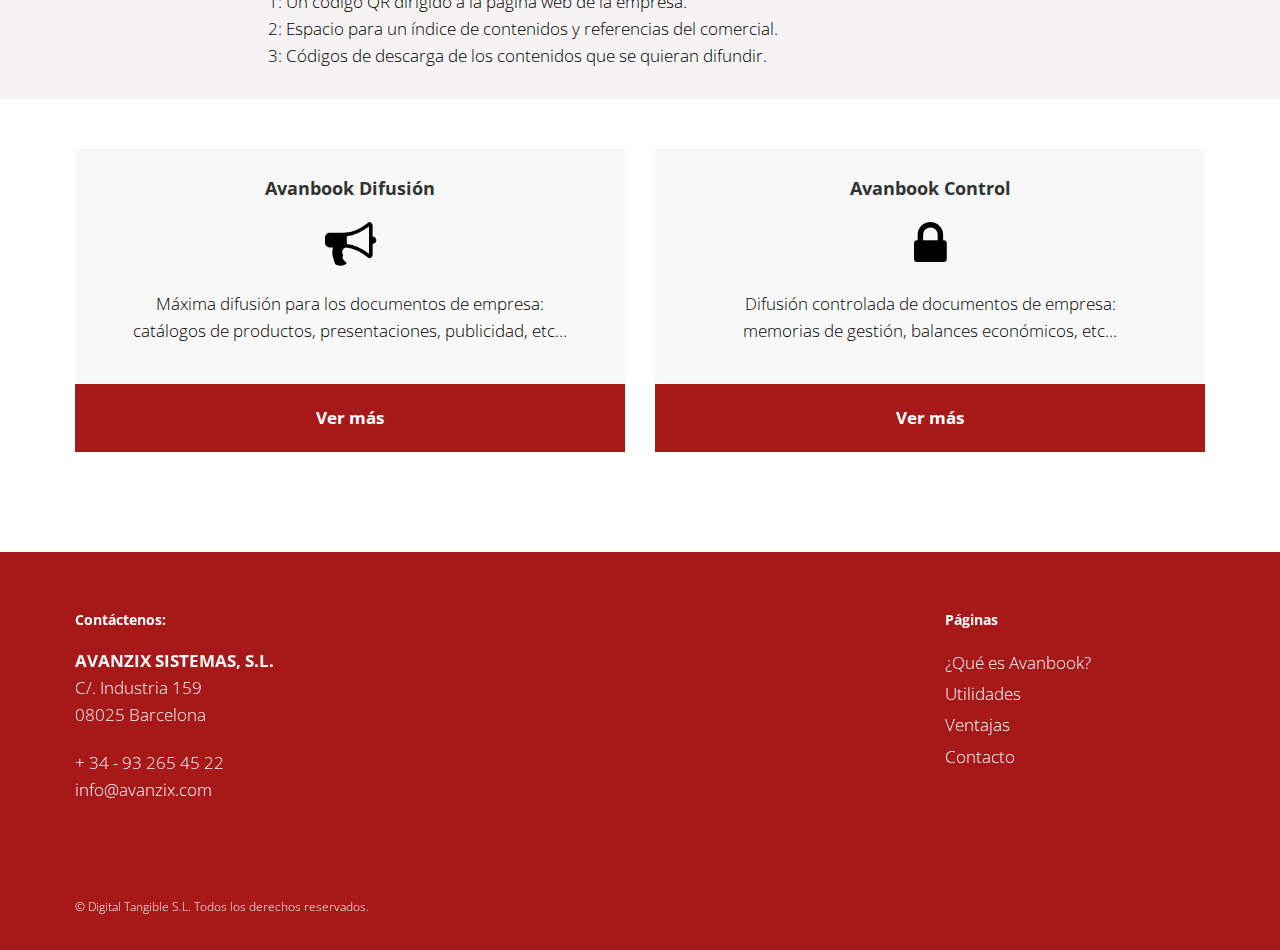
==== commit ac2e97b3: "text change" ====
--- a/avanbook.html
+++ b/avanbook.html
@@ -2,7 +2,8 @@
 <html lang="en">
 <head>
     <meta charset="utf-8">
-    <title>Sepa quién ha leído su información de empresa y reduzca sus gastos de impresión de catálogos con Avanbook, el sistema de comunicación más innovador</title>
+    <title>Sepa quién ha leído su información de empresa y reduzca sus gastos de impresión de catálogos con Avanbook, el
+        sistema de comunicación más innovador</title>
     <meta name="viewport" content="width=device-width, initial-scale=1.0"/>
     <meta name="description" content=""/>
     <!-- css -->
@@ -54,8 +55,6 @@
 
                     <h3>el sistema de comunicación empresarial más innovador</h3>
 
-
-                    <br>
                     Avanbook conjuga las ventajas de la comunicación tradicional con la digital.<br>
                     Avanbook es una tarjeta nada convencional que permite la transmisión masiva, controlada y segura de
                     cualquier tipo de
@@ -66,13 +65,19 @@
                     Sistemas, S.L.<br>
 
                     <br>
-                    <h3>¿Cómo son las tarjetas Avanbook?</h3>
-                    Son tarjetas que reproducen la portada y contraportada de un catálogo. <br>
+
+                    <h3>¿Cómo es Avanbook?</h3>
+                    Avanbook utiliza una tarjeta que puede reproducir gráficamente una portada y una contraportado del
+                    documento a entregar (catálogo, memoria, informe, etc.). Dicha tarjeta incluye un código QR y una
+                    clave de acceso al sistema Avanbook que permite al receptor acceder a la información que se le
+                    quiere comunicar.<br>
                     <br>
 
-                    <img class="center-block img-responsive" src="img/mueblesofinetnumerado.png" alt="Avanbook difusión (frontal)">
-
-                    <img class="center-block img-responsive" src="img/mueblesofinet2numerado.png" alt="Avanbook difusión (interior)" >
+                    <img class="center-block img-responsive" src="img/mueblesofinetnumerado.png"
+                         alt="Avanbook difusión (frontal)">
+
+                    <img class="center-block img-responsive" src="img/mueblesofinet2numerado.png"
+                         alt="Avanbook difusión (interior)">
                     <br><br>
                     1: Un código QR dirigido a la página web de la empresa.<br>
 
@@ -152,7 +157,9 @@
                         </address>
                         <p>
                             <i class="icon-phone"></i> + 34 - 93 265 45 22 <br>
-                            <i class="icon-envelope-alt"></i> <a href="mailto:info@avanzix.com?subject=Informaci%C3%B3n%20sobre%20Avanbook" target="_top">info@avanzix.com</a>
+                            <i class="icon-envelope-alt"></i> <a
+                                href="mailto:info@avanzix.com?subject=Informaci%C3%B3n%20sobre%20Avanbook"
+                                target="_top">info@avanzix.com</a>
                         </p>
                     </div>
                 </div>
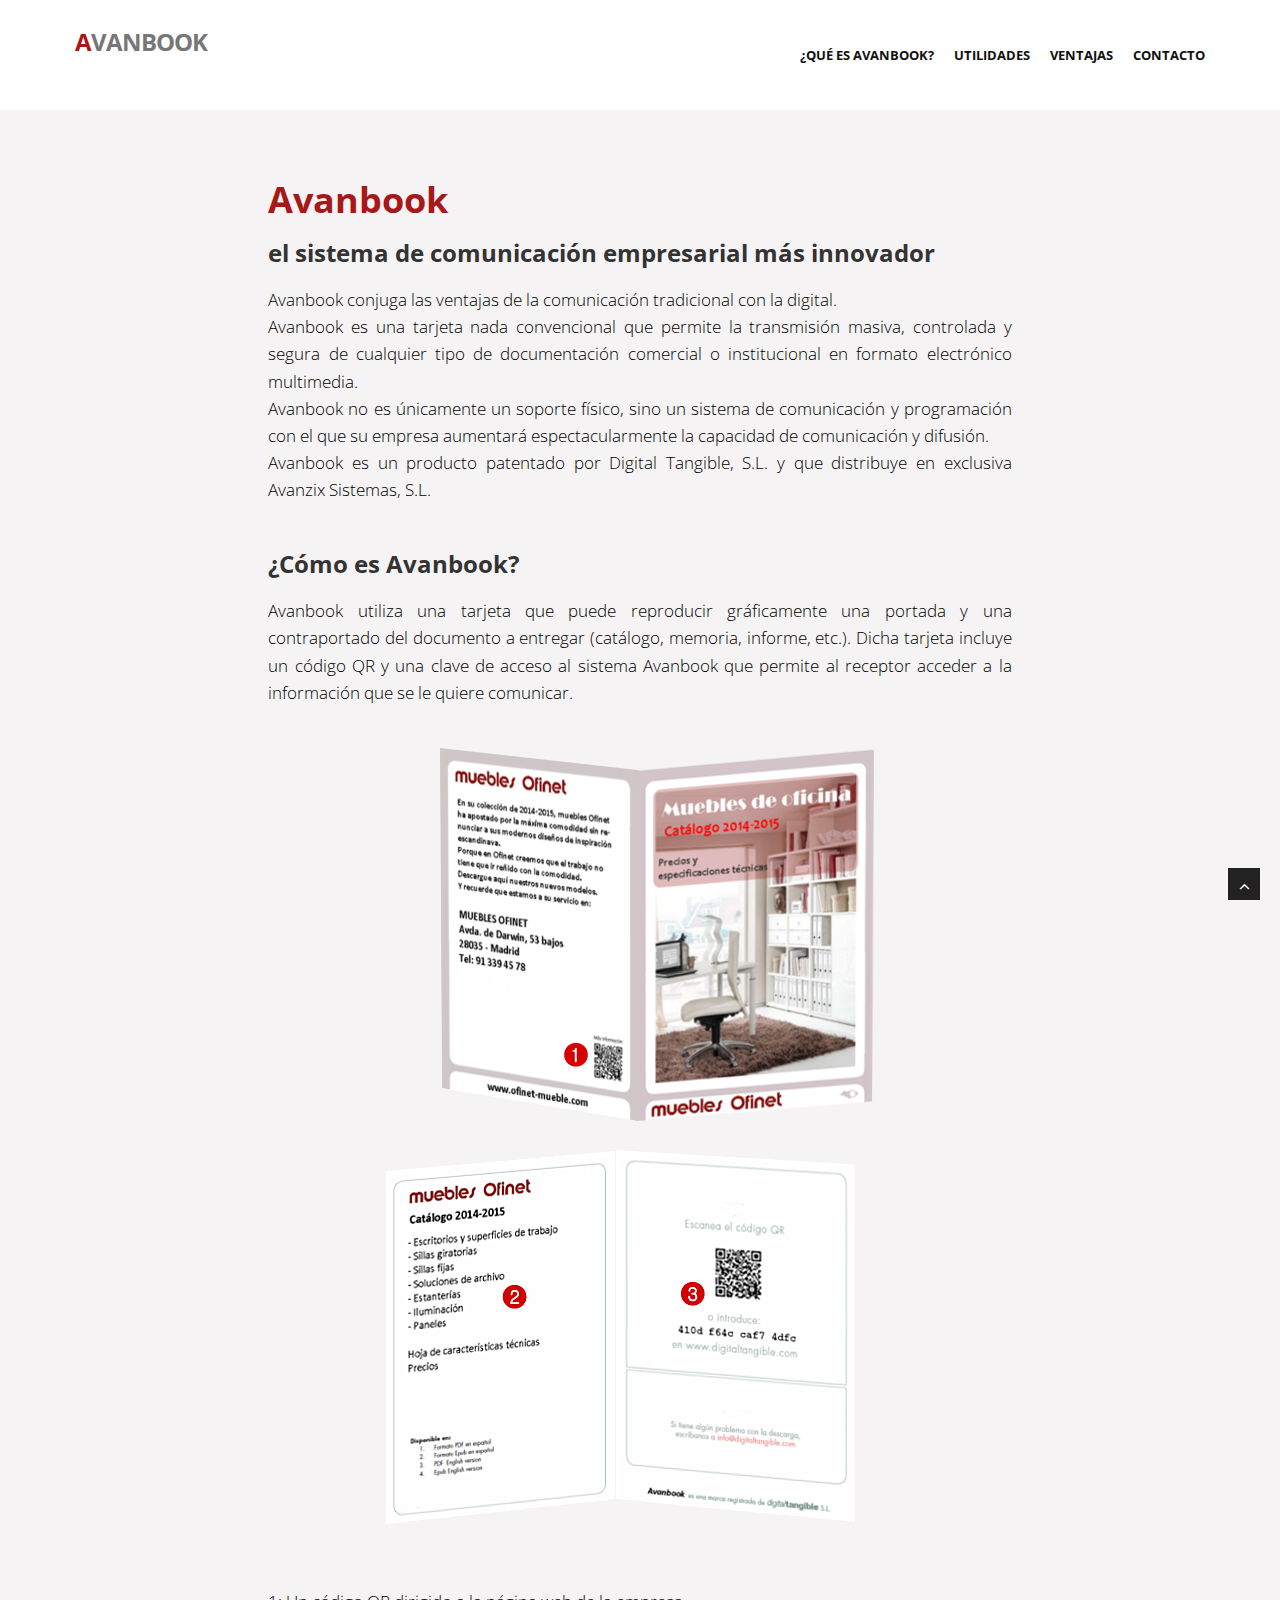
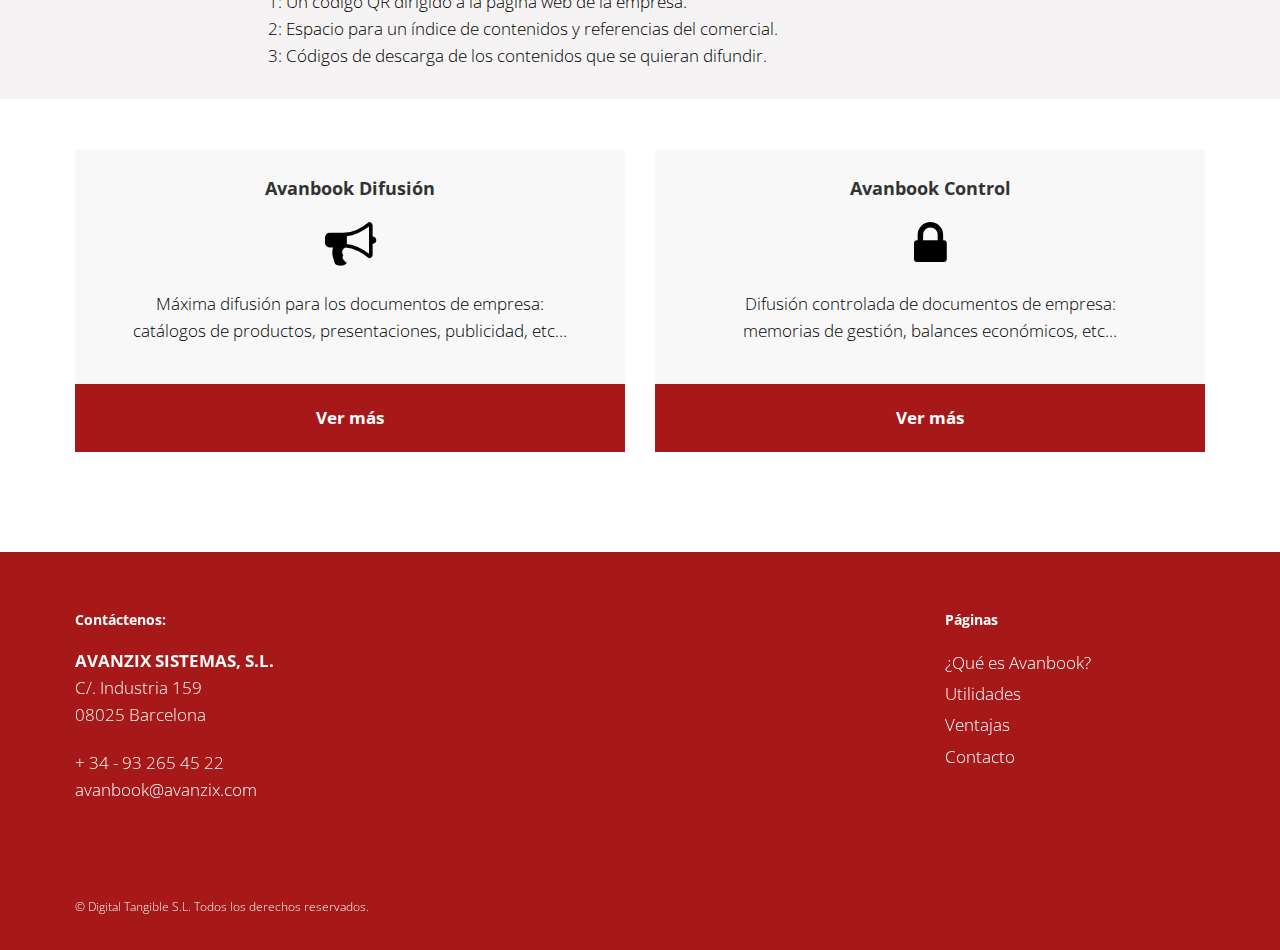
==== commit c9084e22: "email change" ====
--- a/avanbook.html
+++ b/avanbook.html
@@ -158,8 +158,8 @@
                         <p>
                             <i class="icon-phone"></i> + 34 - 93 265 45 22 <br>
                             <i class="icon-envelope-alt"></i> <a
-                                href="mailto:info@avanzix.com?subject=Informaci%C3%B3n%20sobre%20Avanbook"
-                                target="_top">info@avanzix.com</a>
+                                href="mailto:avanbook@avanzix.com?subject=Informaci%C3%B3n%20sobre%20Avanbook"
+                                target="_top">avanbook@avanzix.com</a>
                         </p>
                     </div>
                 </div>
@@ -171,7 +171,7 @@
                             <li><a href="features.html">Utilidades
                             </a></li>
                             <li><a href="benefits.html">Ventajas </a></li>
-                            <li><a href="mailto:info@avanzix.com" target="_top">Contacto</a></li>
+                            <li><a href="mailto:avanbook@avanzix.com" target="_top">Contacto</a></li>
                         </ul>
                     </div>
                 </div>
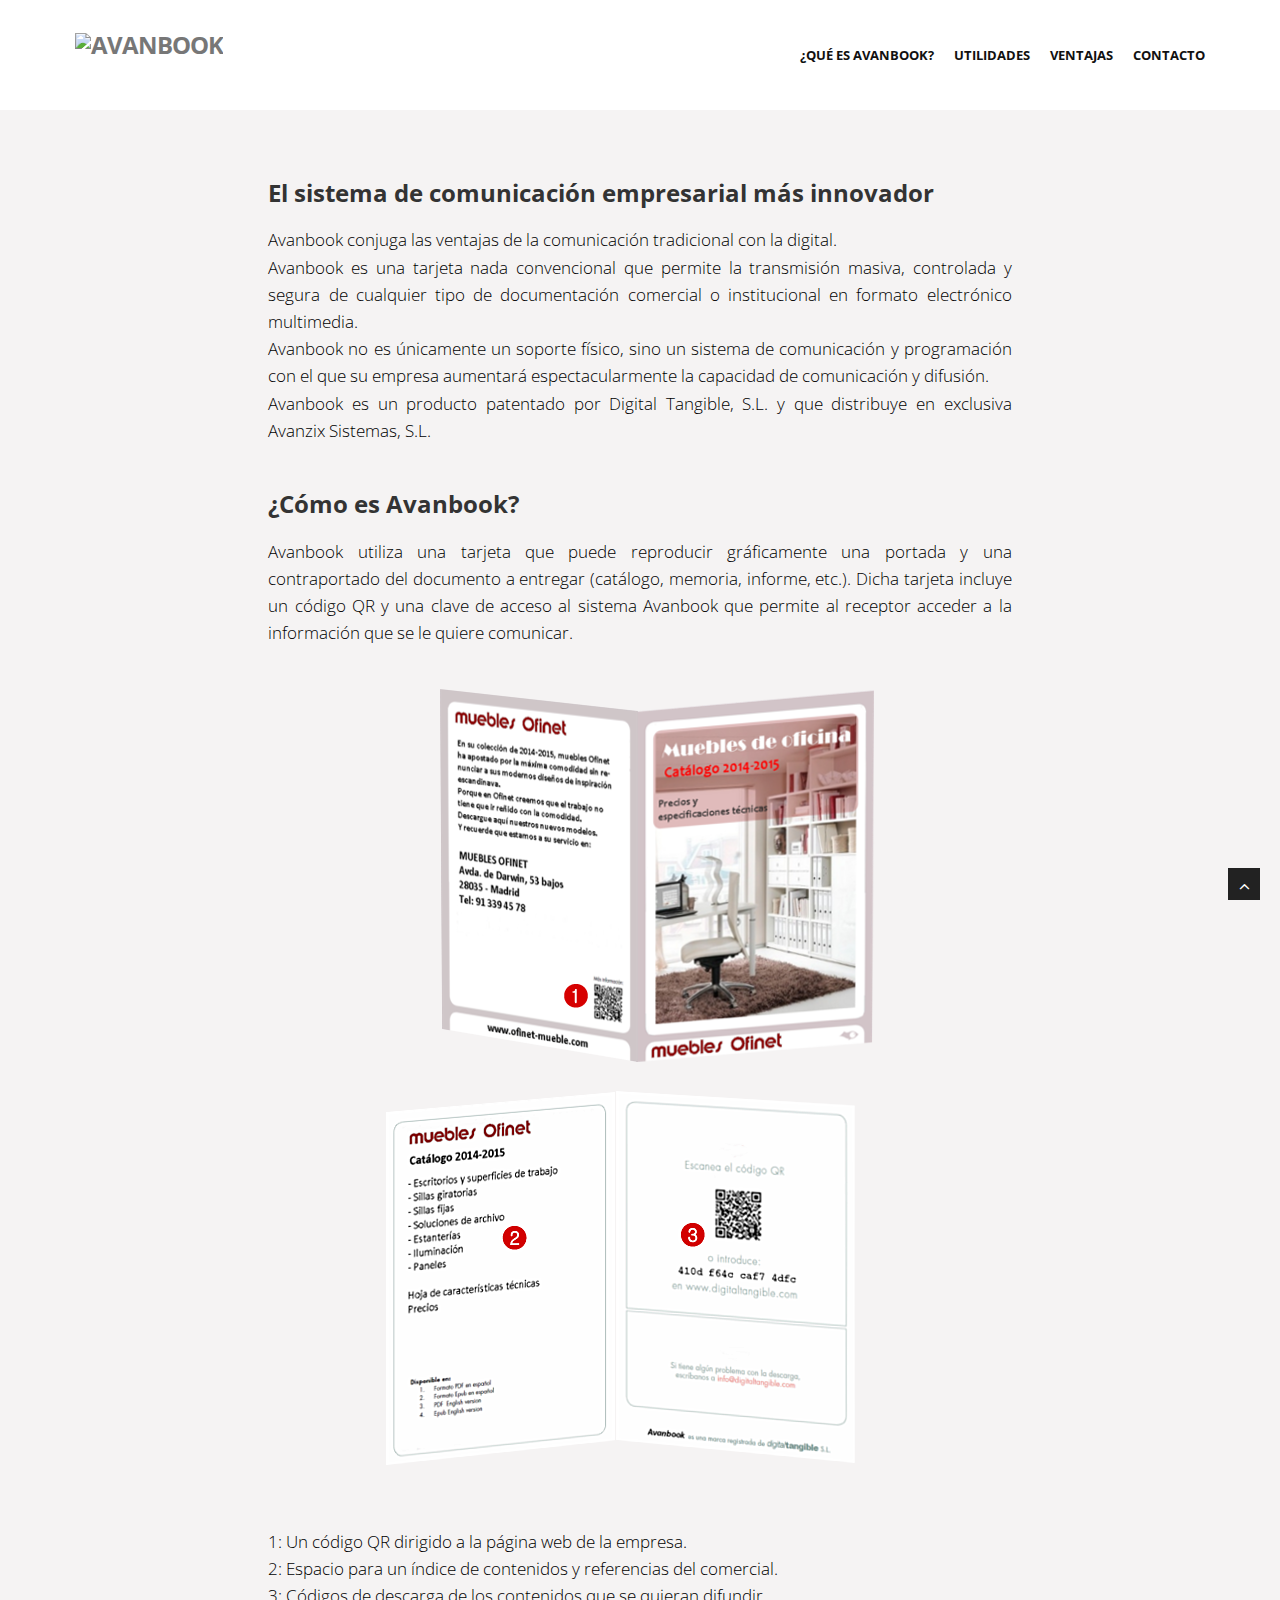
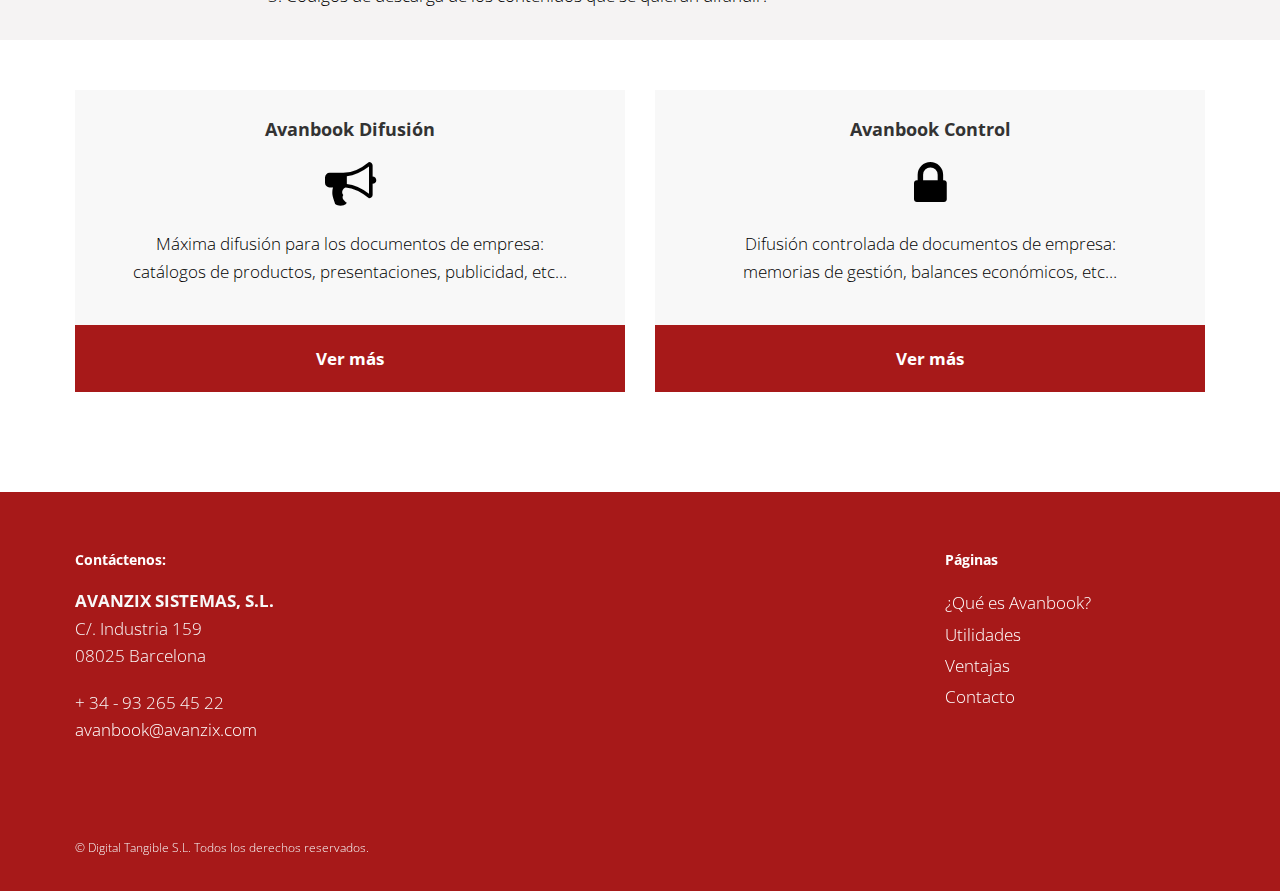
==== commit d964bb30: "logo" ====
--- a/avanbook.html
+++ b/avanbook.html
@@ -34,7 +34,7 @@
                         <span class="icon-bar"></span>
                         <span class="icon-bar"></span>
                     </button>
-                    <a class="navbar-brand" href="index.html"><span>A</span>vanbook</a>
+                    <a class="navbar-brand" href="index.html"><img src="img/logo.png" alt="avanbook"></a>
                 </div>
                 <div class="navbar-collapse collapse ">
                     <ul class="nav navbar-nav">
@@ -51,9 +51,8 @@
         <div class="container">
             <div class="row">
                 <div class="col-lg-8 col-lg-offset-2 justified">
-                    <h1 class="block-heading">Avanbook</h1>
-
-                    <h3>el sistema de comunicación empresarial más innovador</h3>
+
+                    <h3>El sistema de comunicación empresarial más innovador</h3>
 
                     Avanbook conjuga las ventajas de la comunicación tradicional con la digital.<br>
                     Avanbook es una tarjeta nada convencional que permite la transmisión masiva, controlada y segura de
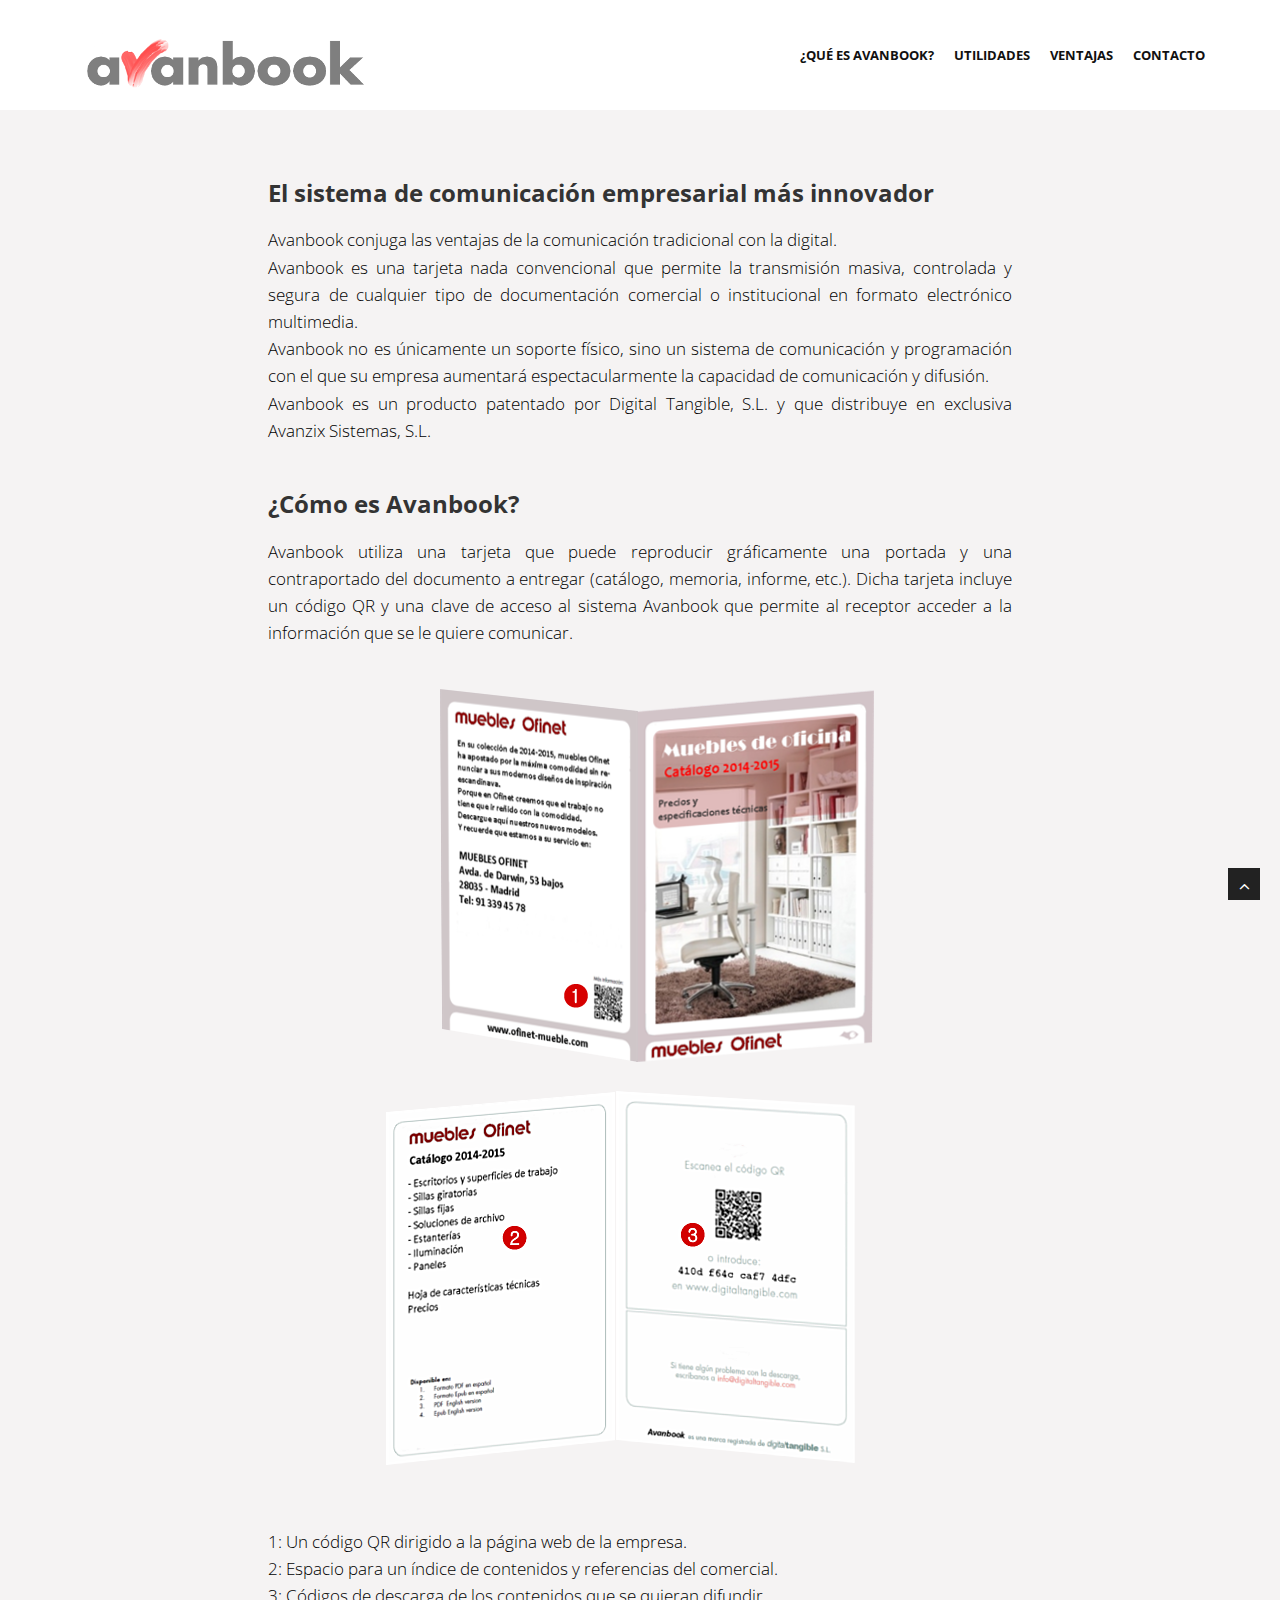
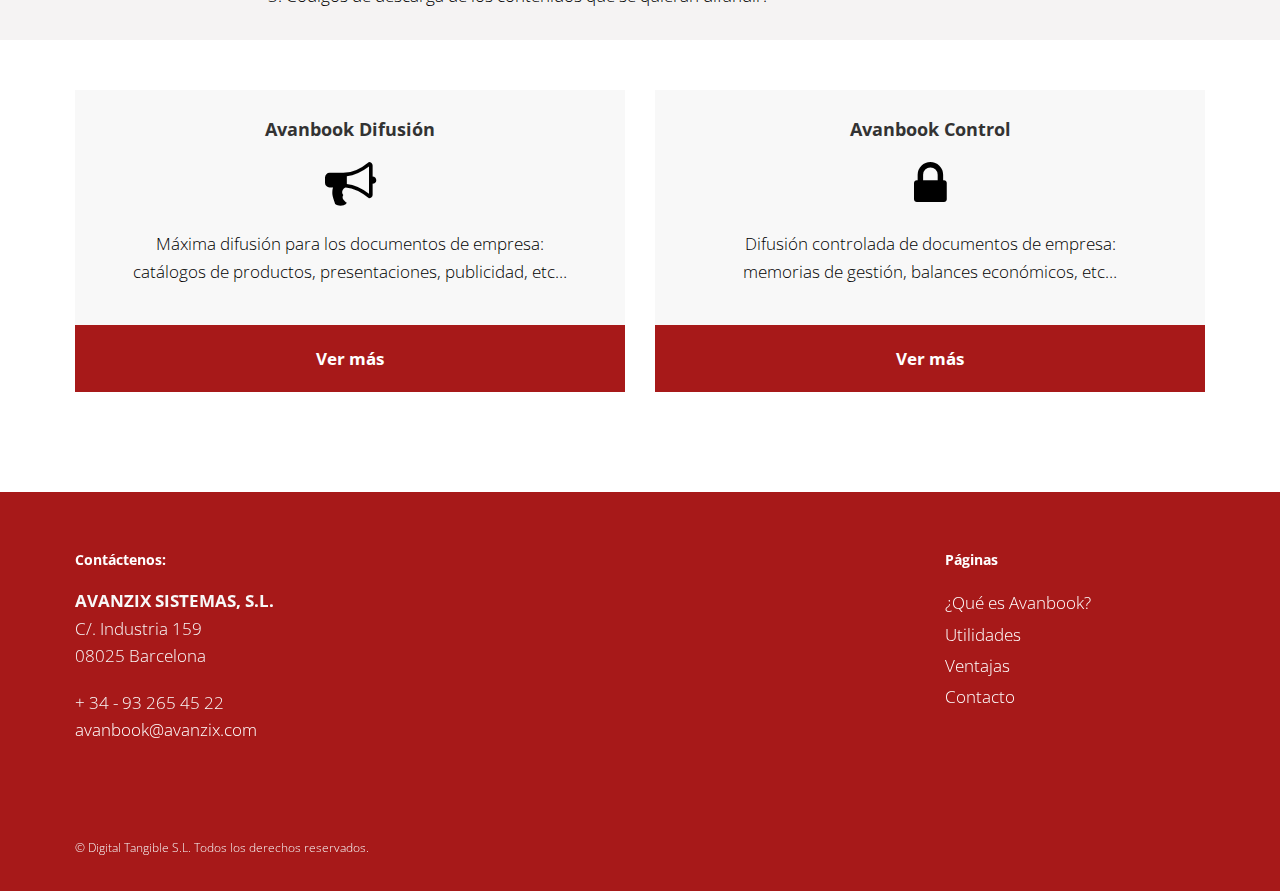
==== commit 461a0447: "logo" ====
--- a/avanbook.html
+++ b/avanbook.html
@@ -23,6 +23,16 @@
 
 </head>
 <body>
+<!-- Google Tag Manager -->
+<noscript><iframe src="//www.googletagmanager.com/ns.html?id=GTM-NCHKQ8"
+                  height="0" width="0" style="display:none;visibility:hidden"></iframe></noscript>
+<script>(function(w,d,s,l,i){w[l]=w[l]||[];w[l].push({'gtm.start':
+        new Date().getTime(),event:'gtm.js'});var f=d.getElementsByTagName(s)[0],
+        j=d.createElement(s),dl=l!='dataLayer'?'&l='+l:'';j.async=true;j.src=
+        '//www.googletagmanager.com/gtm.js?id='+i+dl;f.parentNode.insertBefore(j,f);
+})(window,document,'script','dataLayer','GTM-NCHKQ8');</script>
+<!-- End Google Tag Manager -->
+
 <div id="wrapper">
     <!-- start header -->
     <header>
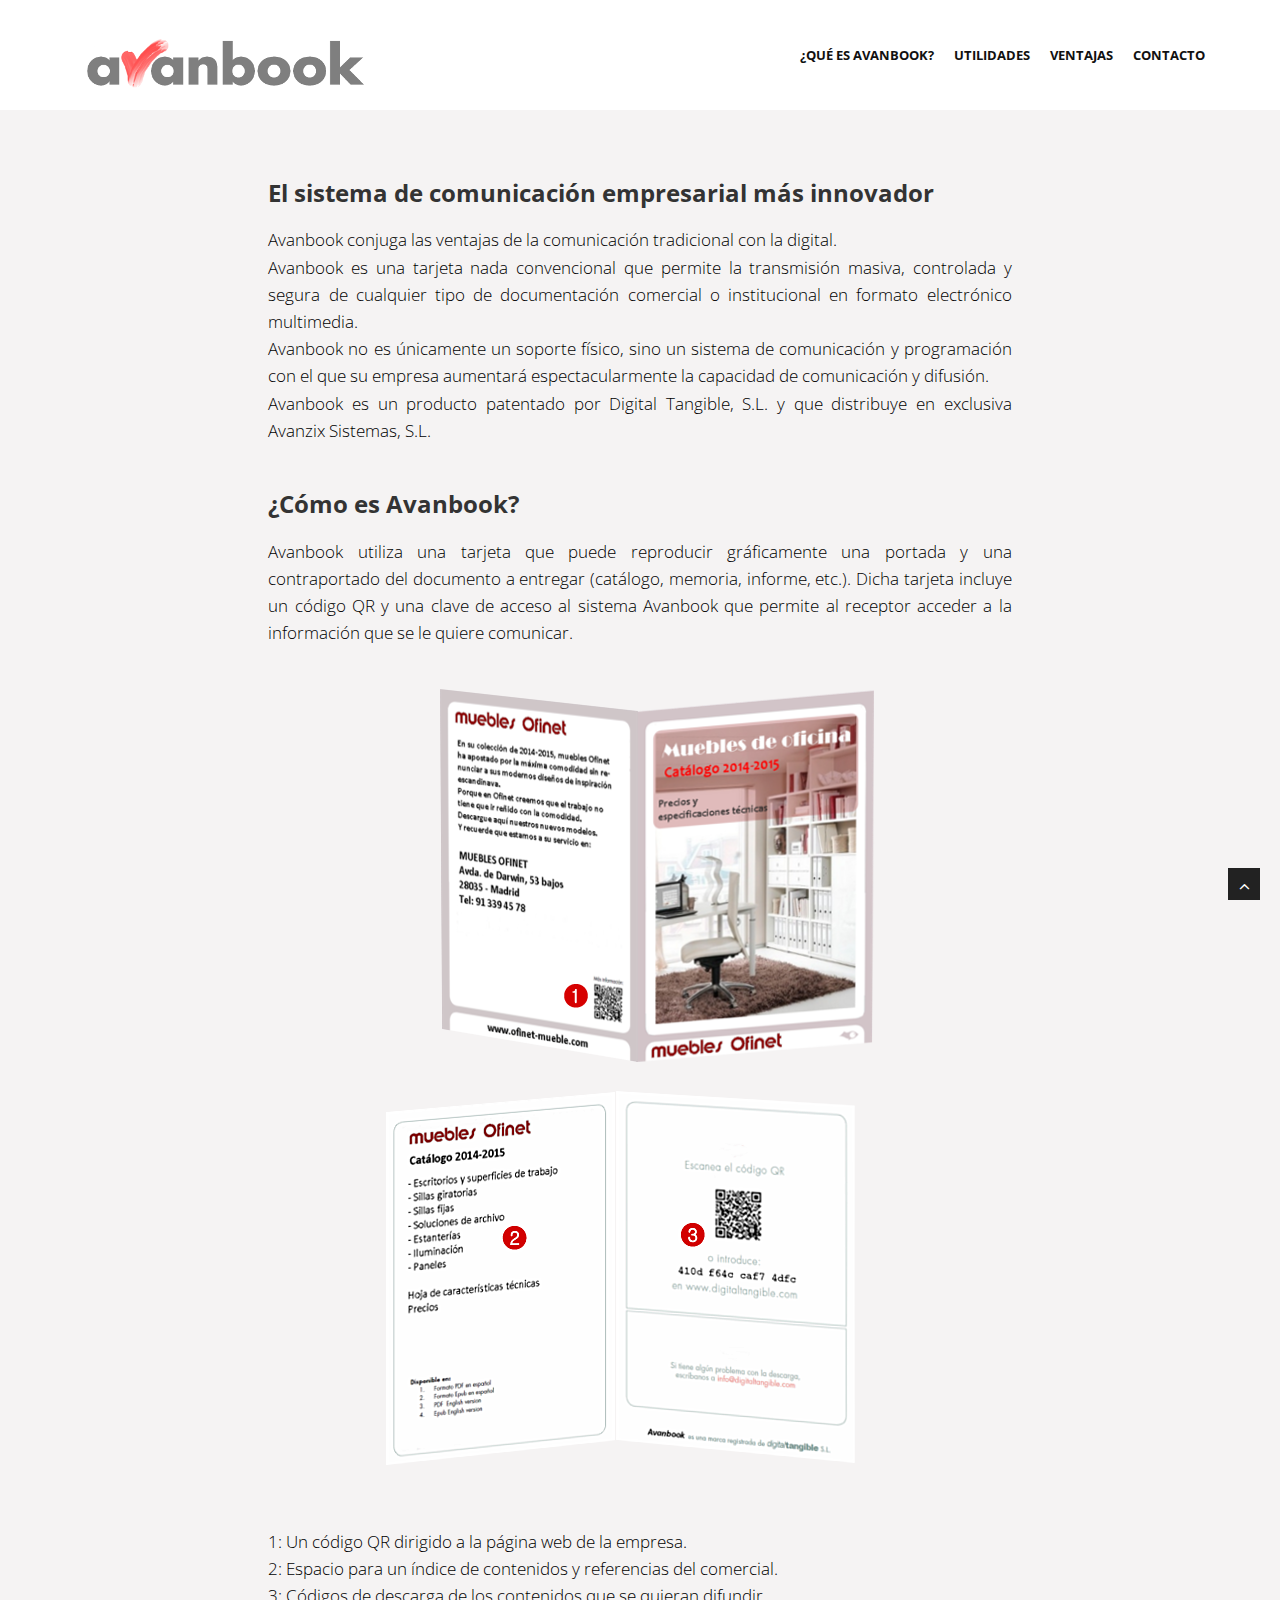
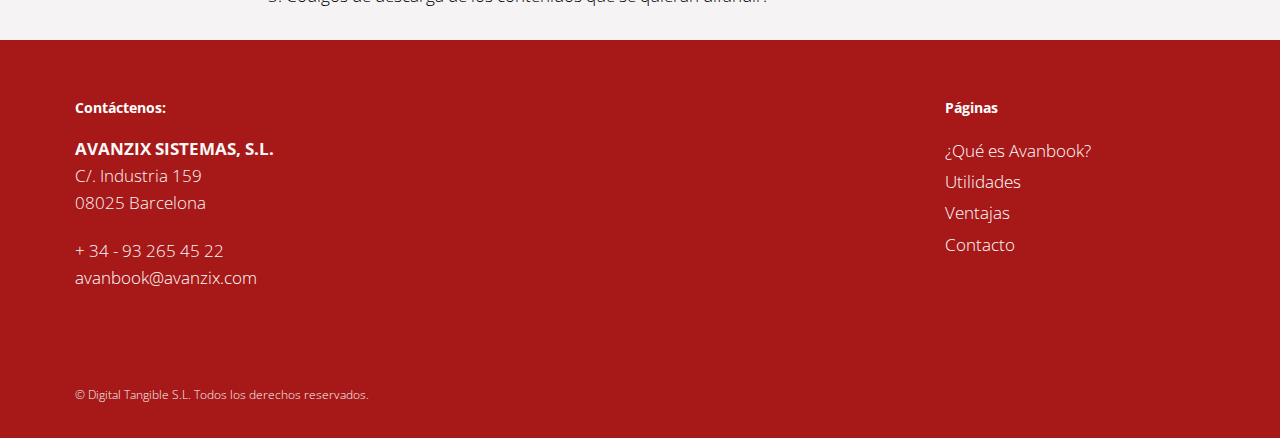
==== commit e4773160: "removed "avanbook control"" ====
--- a/avanbook.html
+++ b/avanbook.html
@@ -99,60 +99,7 @@
             </div>
         </div>
     </section>
-    <section id="content">
-        <div class="container">
-            <div class="row">
-                <div class="col-lg-12">
-                    <div class="row">
-                        <div class="col-lg-6">
-                            <div class="box">
-                                <div class="box-gray aligncenter">
-                                    <h4>Avanbook Difusión</h4>
 
-                                    <div class="icon">
-                                        <i class="fa fa-bullhorn fa-3x"></i>
-                                    </div>
-                                    <p>
-                                        Máxima difusión para los documentos de empresa:<br>
-
-                                        catálogos de productos,
-                                        presentaciones, publicidad,
-                                        etc…
-                                    </p>
-
-                                </div>
-                                <div class="box-bottom">
-                                    <a href="benefits.html">Ver más</a>
-                                </div>
-                            </div>
-                        </div>
-                        <div class="col-lg-6">
-                            <div class="box">
-                                <div class="box-gray aligncenter">
-                                    <h4>Avanbook Control</h4>
-
-                                    <div class="icon">
-                                        <i class="fa fa-lock fa-3x"></i>
-                                    </div>
-                                    <p>
-                                        Difusión controlada de documentos de empresa:<br>
-
-                                        memorias de gestión,
-                                        balances económicos,
-                                        etc…
-                                    </p>
-
-                                </div>
-                                <div class="box-bottom">
-                                    <a href="benefits.html#ab_ctrl">Ver más</a>
-                                </div>
-                            </div>
-                        </div>
-                    </div>
-                </div>
-            </div>
-        </div>
-    </section>
     <footer>
         <div class="container">
             <div class="row">
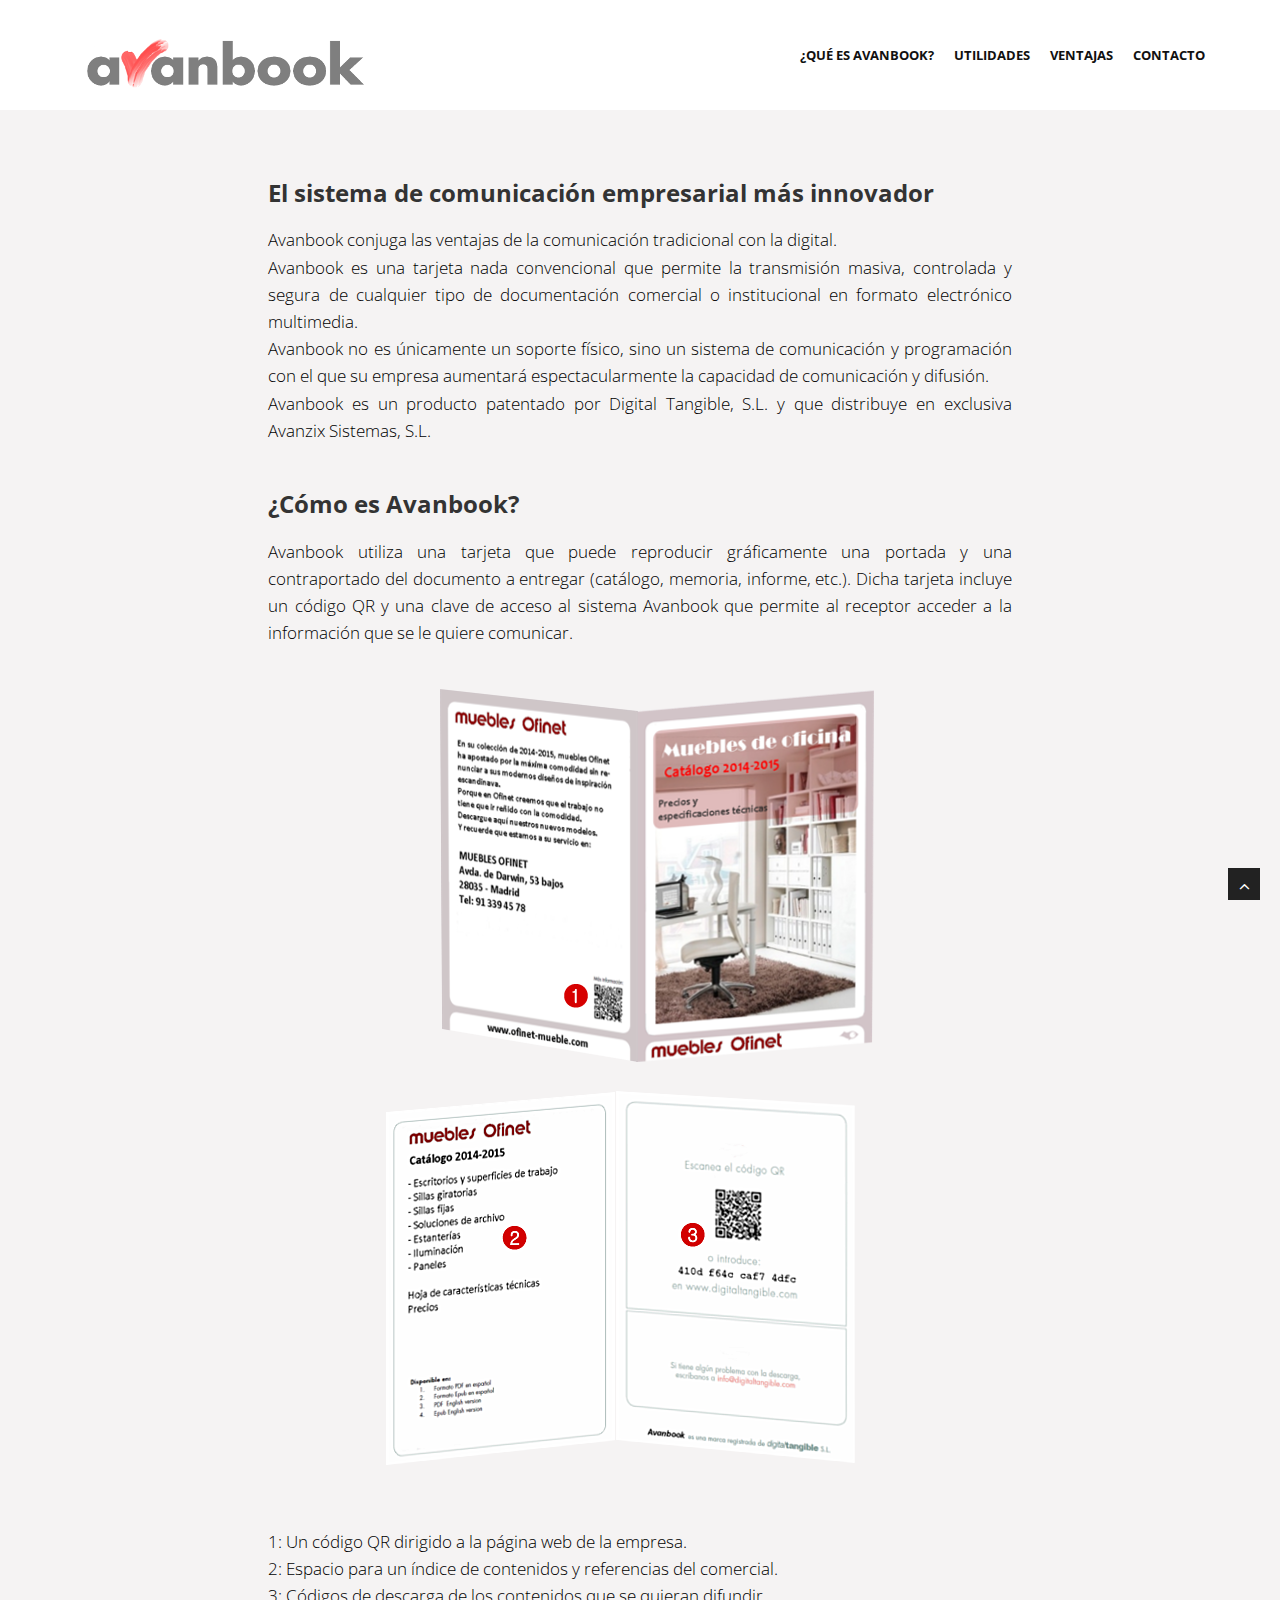
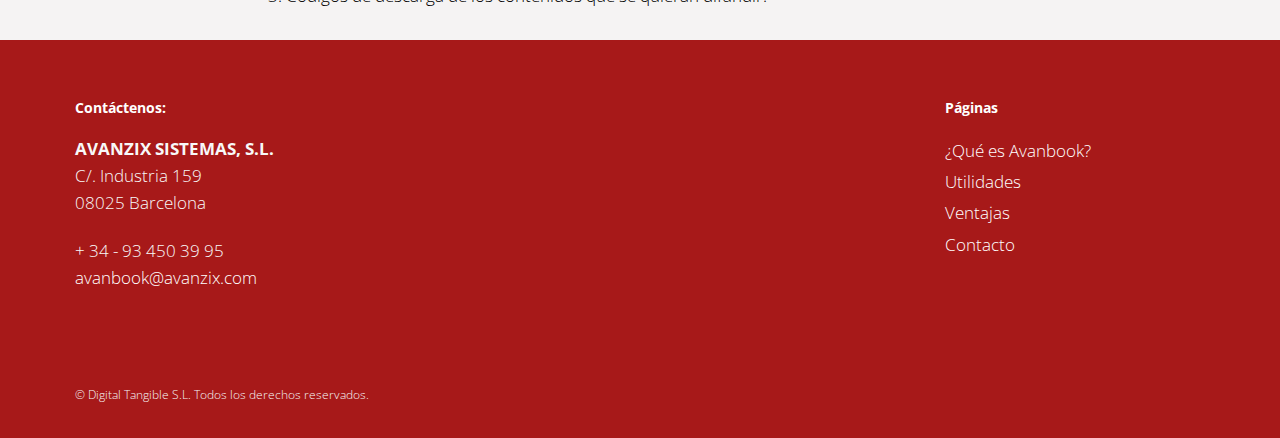
==== commit 5a725fab: "phone number update" ====
--- a/avanbook.html
+++ b/avanbook.html
@@ -112,7 +112,7 @@
                             08025 Barcelona
                         </address>
                         <p>
-                            <i class="icon-phone"></i> + 34 - 93 265 45 22 <br>
+                            <i class="icon-phone"></i> + 34 - 93 450 39 95 <br>
                             <i class="icon-envelope-alt"></i> <a
                                 href="mailto:avanbook@avanzix.com?subject=Informaci%C3%B3n%20sobre%20Avanbook"
                                 target="_top">avanbook@avanzix.com</a>
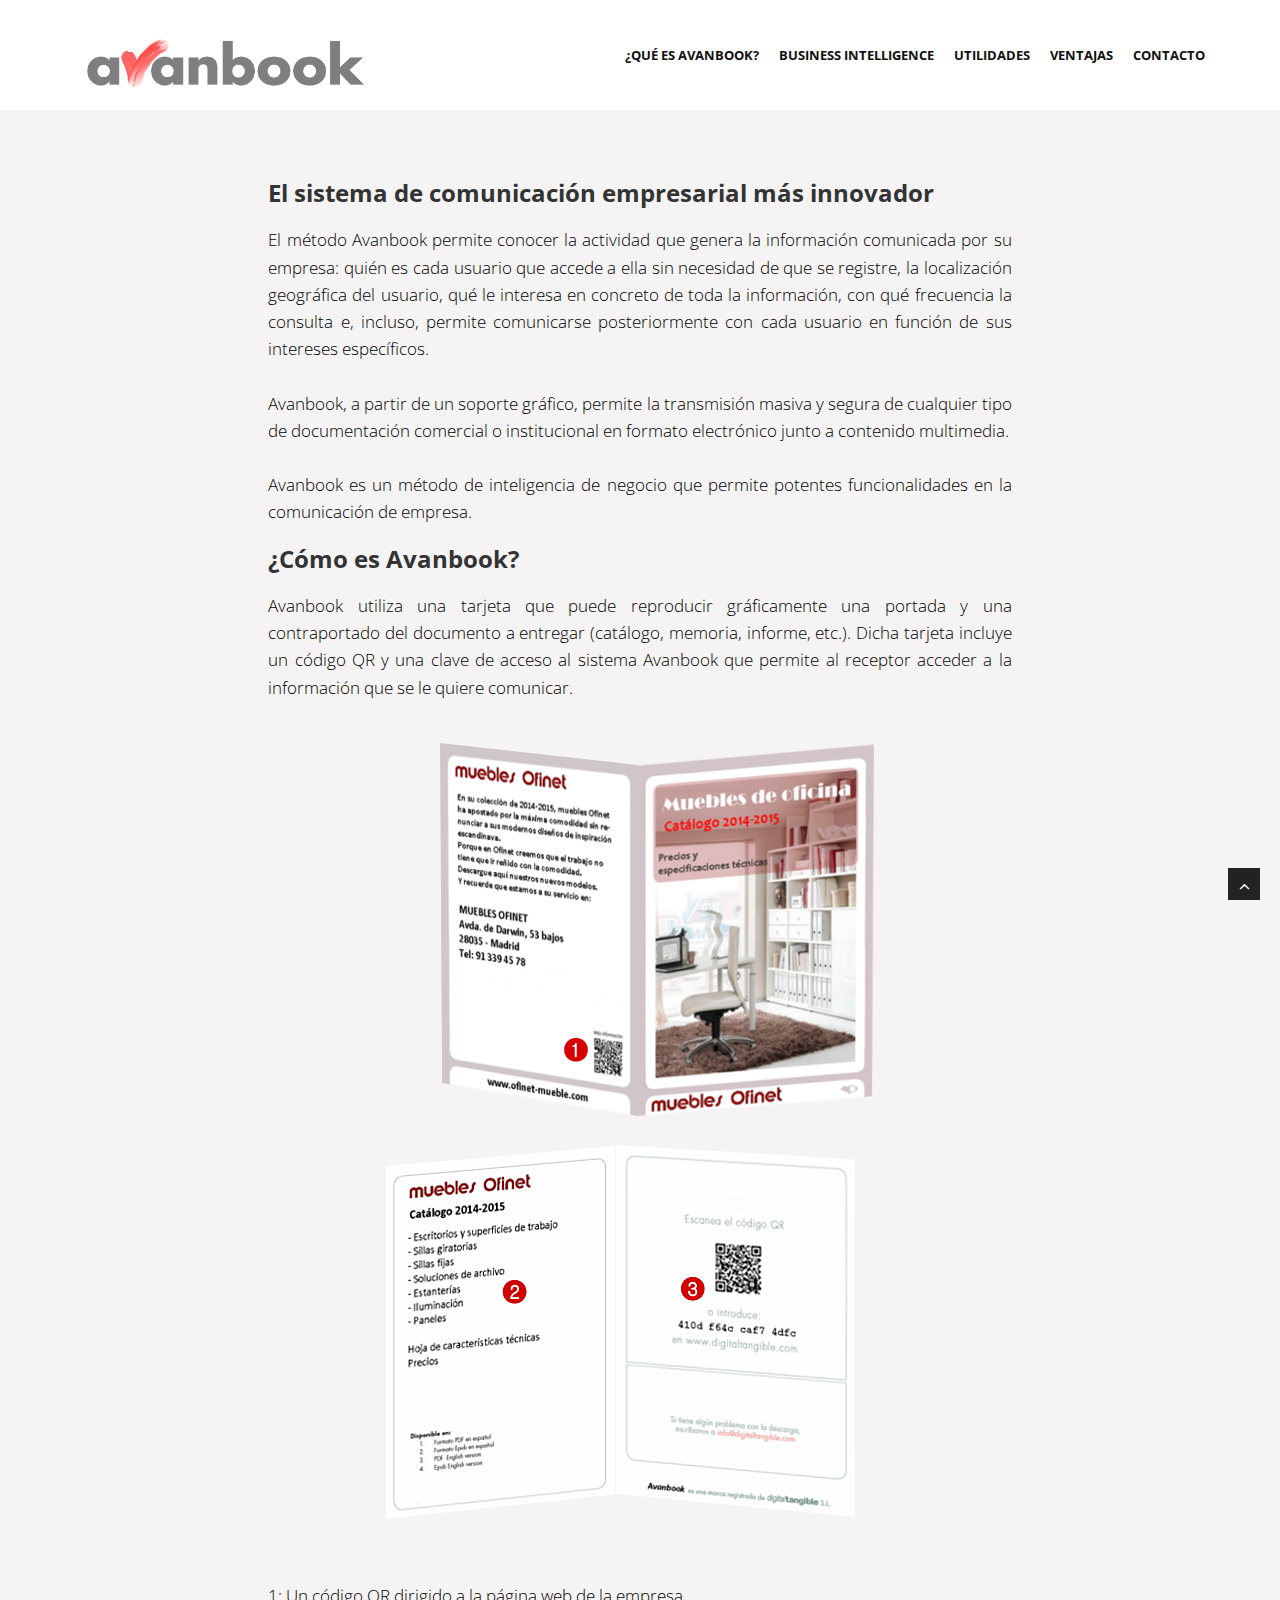
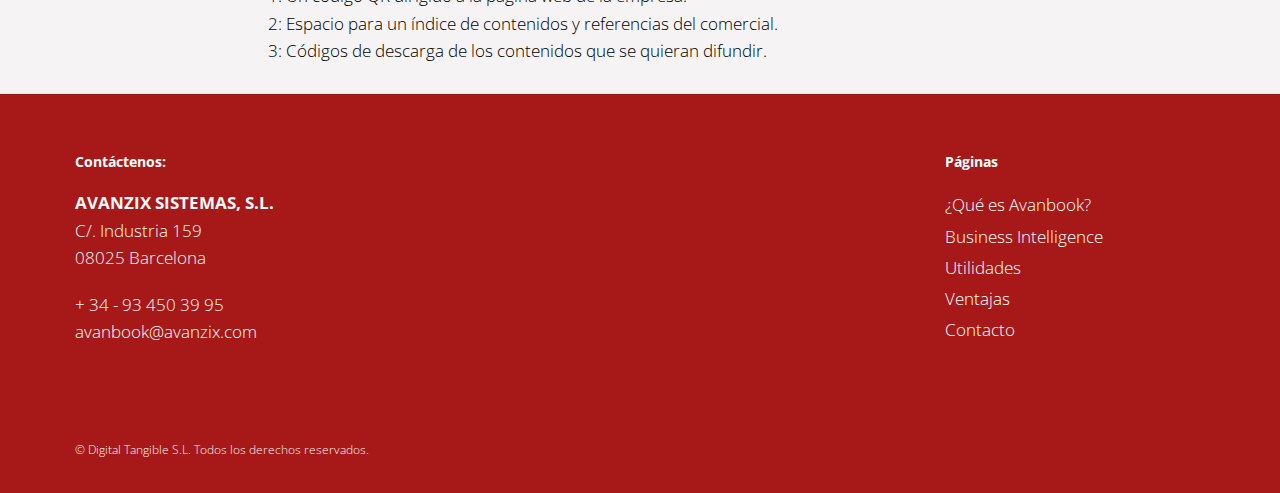
==== commit f62df046: "lang es" ====
--- a/avanbook.html
+++ b/avanbook.html
@@ -1,5 +1,5 @@
 <!DOCTYPE html>
-<html lang="en">
+<html lang="es">
 <head>
     <meta charset="utf-8">
     <title>Sepa quién ha leído su información de empresa y reduzca sus gastos de impresión de catálogos con Avanbook, el
@@ -24,13 +24,22 @@
 </head>
 <body>
 <!-- Google Tag Manager -->
-<noscript><iframe src="//www.googletagmanager.com/ns.html?id=GTM-NCHKQ8"
-                  height="0" width="0" style="display:none;visibility:hidden"></iframe></noscript>
-<script>(function(w,d,s,l,i){w[l]=w[l]||[];w[l].push({'gtm.start':
-        new Date().getTime(),event:'gtm.js'});var f=d.getElementsByTagName(s)[0],
-        j=d.createElement(s),dl=l!='dataLayer'?'&l='+l:'';j.async=true;j.src=
-        '//www.googletagmanager.com/gtm.js?id='+i+dl;f.parentNode.insertBefore(j,f);
-})(window,document,'script','dataLayer','GTM-NCHKQ8');</script>
+<noscript>
+    <iframe src="//www.googletagmanager.com/ns.html?id=GTM-NCHKQ8"
+            height="0" width="0" style="display:none;visibility:hidden"></iframe>
+</noscript>
+<script>(function (w, d, s, l, i) {
+    w[l] = w[l] || [];
+    w[l].push({
+        'gtm.start': new Date().getTime(), event: 'gtm.js'
+    });
+    var f = d.getElementsByTagName(s)[0],
+            j = d.createElement(s), dl = l != 'dataLayer' ? '&l=' + l : '';
+    j.async = true;
+    j.src =
+            '//www.googletagmanager.com/gtm.js?id=' + i + dl;
+    f.parentNode.insertBefore(j, f);
+})(window, document, 'script', 'dataLayer', 'GTM-NCHKQ8');</script>
 <!-- End Google Tag Manager -->
 
 <div id="wrapper">
@@ -49,6 +58,7 @@
                 <div class="navbar-collapse collapse ">
                     <ul class="nav navbar-nav">
                         <li><a href="avanbook.html">¿Qué es Avanbook?</a></li>
+                        <li><a href="bi.html">Business Intelligence</a></li>
                         <li><a href="features.html">Utilidades </a></li>
                         <li><a href="benefits.html">Ventajas </a></li>
                         <li><a href="contact.html">Contacto</a></li>
@@ -64,16 +74,19 @@
 
                     <h3>El sistema de comunicación empresarial más innovador</h3>
 
-                    Avanbook conjuga las ventajas de la comunicación tradicional con la digital.<br>
-                    Avanbook es una tarjeta nada convencional que permite la transmisión masiva, controlada y segura de
-                    cualquier tipo de
-                    documentación comercial o institucional en formato electrónico multimedia.<br>
-                    Avanbook no es únicamente un soporte físico, sino un sistema de comunicación y programación
-                    con el que su empresa aumentará espectacularmente la capacidad de comunicación y difusión.<br>
-                    Avanbook es un producto patentado por Digital Tangible, S.L. y que distribuye en exclusiva Avanzix
-                    Sistemas, S.L.<br>
+                    El método Avanbook permite conocer la actividad que genera la información comunicada por su empresa:
+                    quién es cada usuario que accede a ella sin necesidad de que se registre, la localización geográfica
+                    del usuario, qué le interesa en concreto de toda la información, con qué frecuencia la consulta e,
+                    incluso, permite comunicarse posteriormente con cada usuario en función de sus intereses
+                    específicos.
+                    <br>
+                    <br>
+                    Avanbook, a partir de un soporte gráfico, permite la transmisión masiva y segura de cualquier tipo de documentación
+                    comercial o institucional en formato electrónico junto a contenido multimedia.
+                    <br>
+                    <br>
+                    Avanbook es un método de inteligencia de negocio que permite potentes funcionalidades en la comunicación de empresa.
 
-                    <br>
 
                     <h3>¿Cómo es Avanbook?</h3>
                     Avanbook utiliza una tarjeta que puede reproducir gráficamente una portada y una contraportado del
@@ -124,8 +137,8 @@
                         <h5 class="widgetheading">Páginas</h5>
                         <ul class="link-list">
                             <li><a href="avanbook.html">¿Qué es Avanbook?</a></li>
-                            <li><a href="features.html">Utilidades
-                            </a></li>
+                            <li><a href="bi.html">Business Intelligence</a></li>
+                            <li><a href="features.html">Utilidades</a></li>
                             <li><a href="benefits.html">Ventajas </a></li>
                             <li><a href="mailto:avanbook@avanzix.com" target="_top">Contacto</a></li>
                         </ul>
